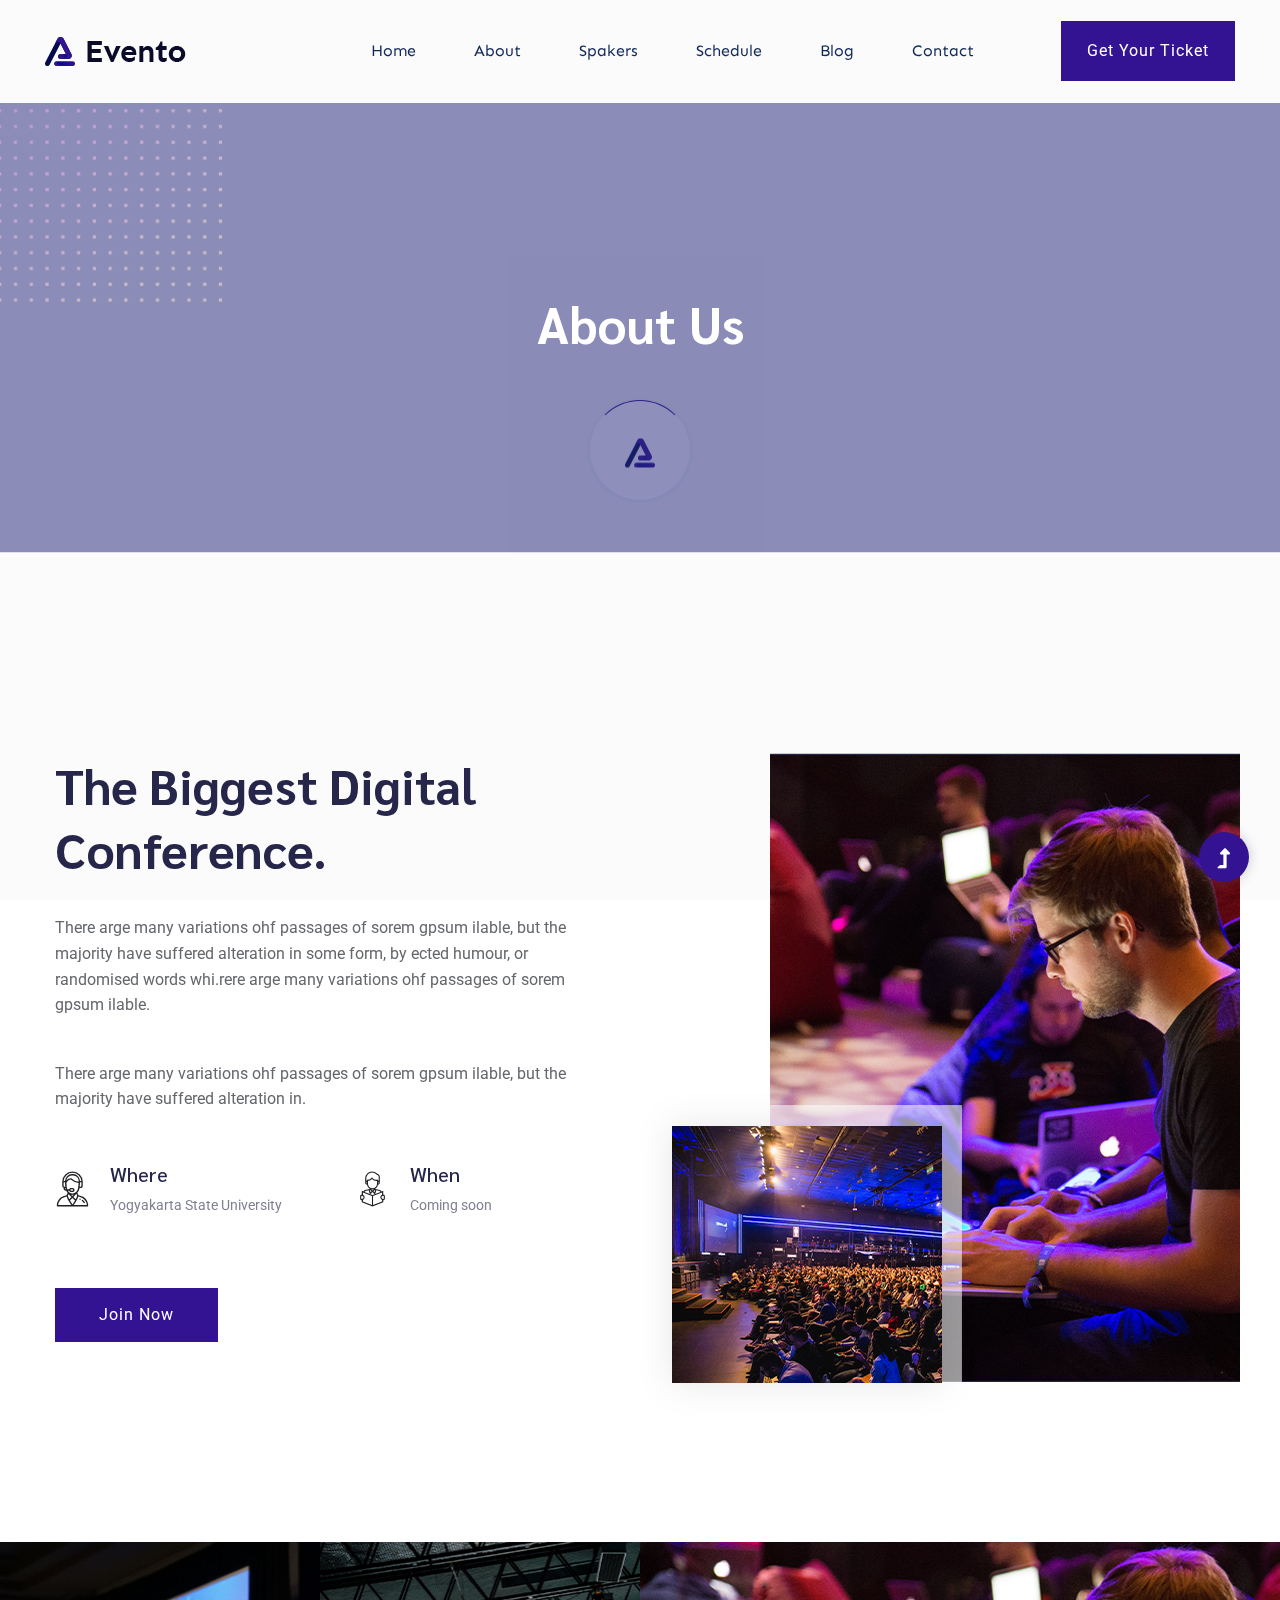
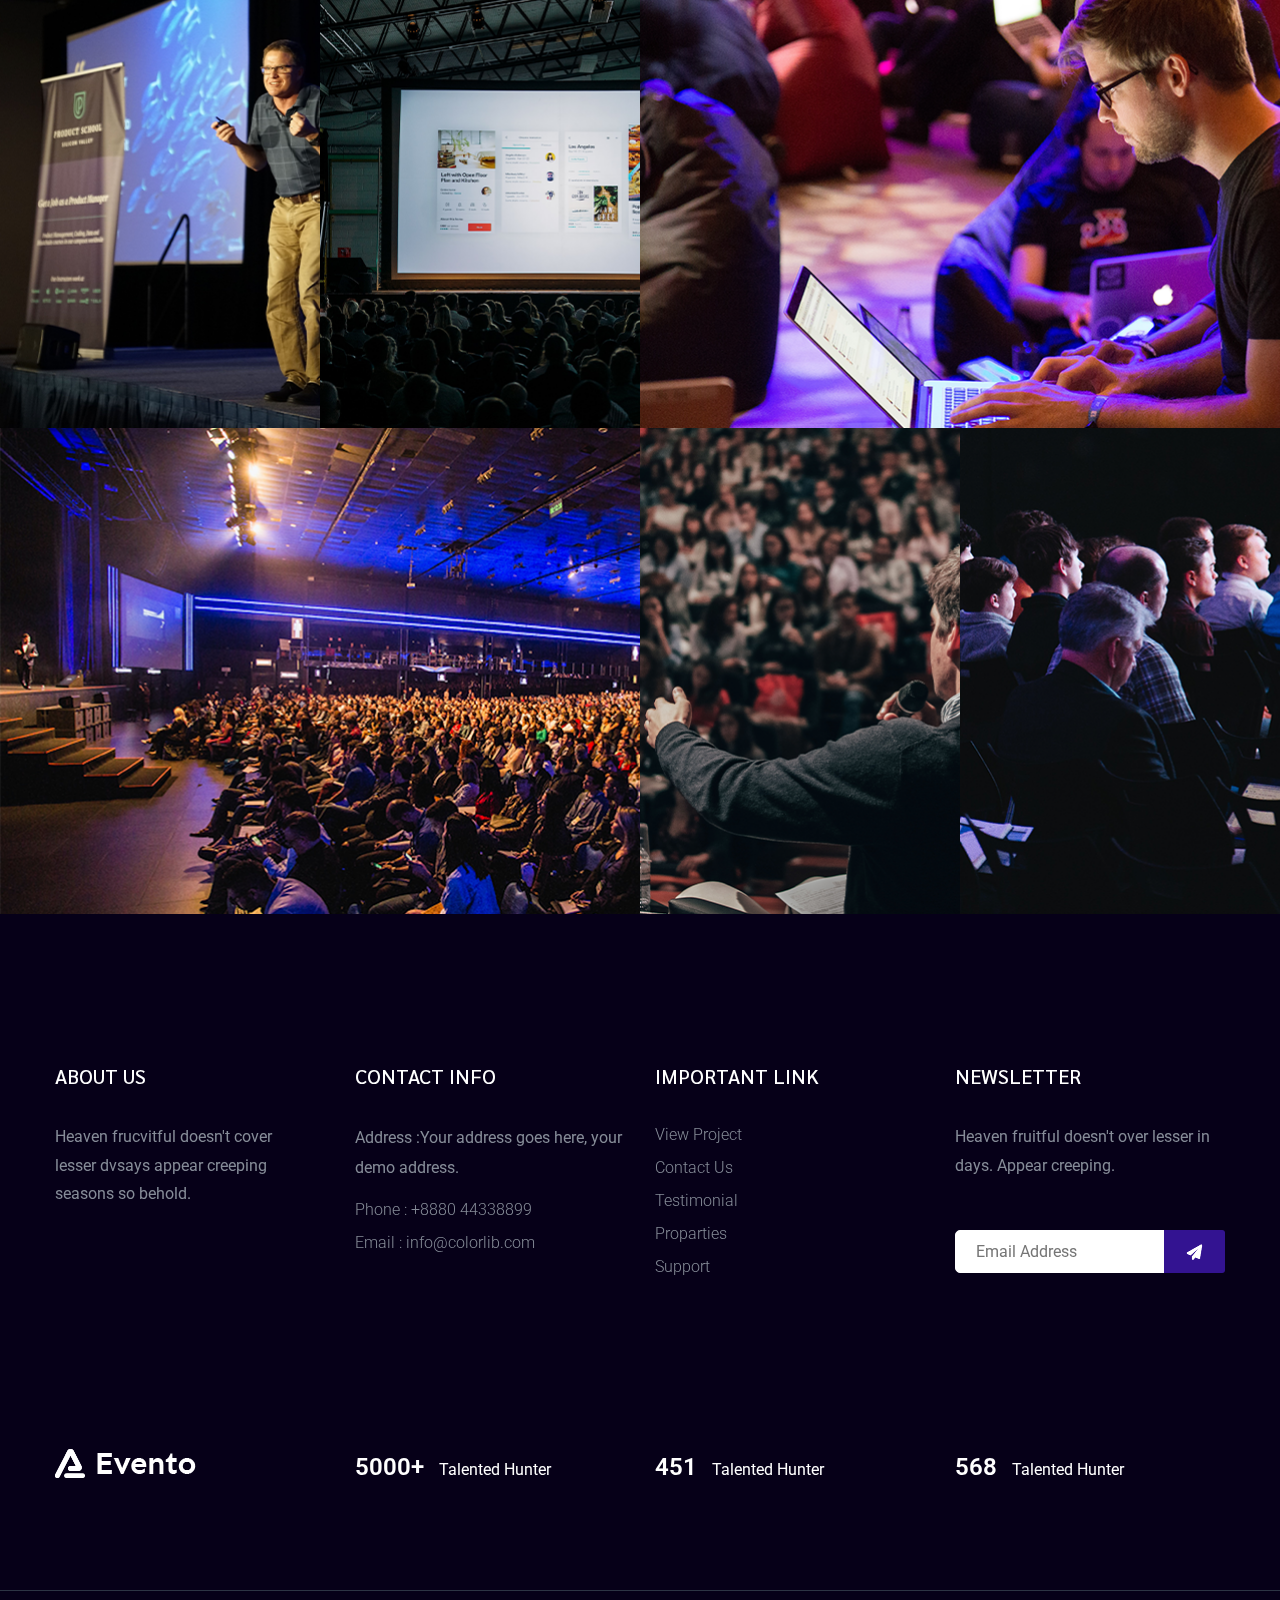
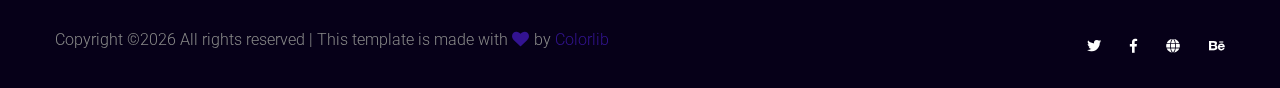
==== about.html @ bc36e101 "Ready to live" ====
<!doctype html>
<html class="no-js" lang="zxx">
<head>
    <meta charset="utf-8">
    <meta http-equiv="x-ua-compatible" content="ie=edge">
    <title> Event HTML-5 Template </title>
    <meta name="description" content="">
    <meta name="viewport" content="width=device-width, initial-scale=1">
    <link rel="manifest" href="site.webmanifest">
    <link rel="shortcut icon" type="image/x-icon" href="assets/img/favicon.ico">

	<!-- CSS here -->
	<link rel="stylesheet" href="assets/css/bootstrap.min.css">
	<link rel="stylesheet" href="assets/css/owl.carousel.min.css">
	<link rel="stylesheet" href="assets/css/slicknav.css">
    <link rel="stylesheet" href="assets/css/flaticon.css">
    <link rel="stylesheet" href="assets/css/gijgo.css">
	<link rel="stylesheet" href="assets/css/animate.min.css">
	<link rel="stylesheet" href="assets/css/magnific-popup.css">
	<link rel="stylesheet" href="assets/css/fontawesome-all.min.css">
	<link rel="stylesheet" href="assets/css/themify-icons.css">
	<link rel="stylesheet" href="assets/css/slick.css">
	<link rel="stylesheet" href="assets/css/nice-select.css">
	<link rel="stylesheet" href="assets/css/style.css">
</head>
<body>
    <!-- ? Preloader Start -->
    <div id="preloader-active">
        <div class="preloader d-flex align-items-center justify-content-center">
            <div class="preloader-inner position-relative">
                <div class="preloader-circle"></div>
                <div class="preloader-img pere-text">
                    <img src="assets/img/logo/loder.png" alt="">
                </div>
            </div>
        </div>
    </div>
    <!-- Preloader Start -->
<header>
    <!--? Header Start -->
    <div class="header-area">
        <div class="main-header header-sticky">
            <div class="container-fluid">
                <div class="row align-items-center">
                    <!-- Logo -->
                    <div class="col-xl-2 col-lg-2 col-md-1">
                        <div class="logo">
                            <a href="index.html"><img src="assets/img/logo/logo.png" alt=""></a>
                        </div>
                    </div>
                    <div class="col-xl-10 col-lg-10 col-md-10">
                        <div class="menu-main d-flex align-items-center justify-content-end">
                            <!-- Main-menu -->
                            <div class="main-menu f-right d-none d-lg-block">
                                <nav>
                                    <ul id="navigation">
                                        <li><a href="index.html">Home</a></li>
                                        <li><a href="about.html">About</a></li>
                                        <li><a href="spakers.html">Spakers</a></li>
                                        <li><a href="schedule.html">Schedule</a></li>
                                        <li><a href="blog.html">Blog</a>
                                            <ul class="submenu">
                                                <li><a href="blog.html">Blog</a></li>
                                                <li><a href="blog_details.html">Blog Details</a></li>
                                                <li><a href="elements.html">Element</a></li>
                                            </ul>
                                        </li>
                                        <li><a href="contact.html">Contact</a></li>
                                    </ul>
                                </nav>
                            </div>
                            <div class="header-right-btn f-right d-none d-lg-block ml-30">
                                <a href="#" class="btn header-btn">Get Your Ticket</a>
                            </div>
                        </div>
                    </div>   
                    <!-- Mobile Menu -->
                    <div class="col-12">
                        <div class="mobile_menu d-block d-lg-none"></div>
                    </div>
                </div>
            </div>
        </div>
    </div>
    <!-- Header End -->
</header>
<main>
    <!--? Hero Start -->
    <div class="slider-area2">
        <div class="slider-height2 d-flex align-items-center">
            <div class="container">
                <div class="row">
                    <div class="col-xl-12">
                        <div class="hero-cap text-center">
                            <h2>About Us</h2>
                        </div>
                    </div>
                </div>
            </div>
        </div>
    </div>
    <!-- Hero End -->
    <!--? About Law Start-->
    <section class="about-low-area section-padding2">
        <div class="container">
            <div class="row">
                <div class="col-lg-6 col-md-12">
                    <div class="about-caption mb-50">
                        <!-- Section Tittle -->
                        <div class="section-tittle mb-35">
                            <h2>The Biggest Digital Conference.</h2>
                        </div>
                        <p>There arge many variations ohf passages of sorem gpsum ilable, but the majority have suffered alteration in some form, by ected humour, or randomised words whi.rere arge many variations ohf passages of sorem gpsum ilable.</p>
                        <p>There arge many variations ohf passages of sorem gpsum ilable, but the majority have suffered alteration in.</p>
                    </div>
                    <div class="row">
                        <div class="col-lg-6 col-md-6 col-sm-6 col-xs-10">
                            <div class="single-caption mb-20">
                                <div class="caption-icon">
                                    <span class="flaticon-communications-1"></span>
                                </div>
                                <div class="caption">
                                    <h5>Where</h5>
                                    <p>Yogyakarta State University</p>
                                </div>
                            </div>
                        </div>
                        <div class="col-lg-6 col-md-6 col-sm-6 col-xs-10">
                            <div class="single-caption mb-20">
                                <div class="caption-icon">
                                    <span class="flaticon-education"></span>
                                </div>
                                <div class="caption">
                                    <h5>When</h5>
                                    <p>Coming soon</p>
                                </div>
                            </div>
                        </div>
                    </div>
                    <a href="#" class="btn mt-50">Join Now</a>
                </div>
                <div class="col-lg-6 col-md-12">
                    <!-- about-img -->
                    <div class="about-img ">
                        <div class="about-font-img d-none d-lg-block">
                            <img src="assets/img/gallery/about2.png" alt="">
                        </div>
                        <div class="about-back-img ">
                            <img src="assets/img/gallery/about1.png" alt="">
                        </div>
                    </div>
                </div>
            </div>
        </div>
    </section>
    <!-- About Law End-->
    <!-- accordion End -->
    <!--? gallery Products Start -->
    <div class="gallery-area fix">
        <div class="container-fluid p-0">
            <div class="row no-gutters">
                <div class="col-lg-3 col-md-3 col-sm-6">
                    <div class="gallery-box">
                        <div class="single-gallery">
                            <div class="gallery-img " style="background-image: url(assets/img/gallery/gallery1.png);"></div>
                        </div>
                    </div>
                </div>
                <div class="col-lg-3 col-md-3 col-sm-6">
                    <div class="gallery-box">
                        <div class="single-gallery">
                            <div class="gallery-img " style="background-image: url(assets/img/gallery/gallery2.png);"></div>
                        </div>
                    </div>
                </div>
                <div class="col-lg-6 col-md-6 col-sm-6">
                    <div class="gallery-box">
                        <div class="single-gallery">
                            <div class="gallery-img " style="background-image: url(assets/img/gallery/gallery3.png);"></div>
                        </div>
                    </div>
                </div>
                <div class="col-lg-6 col-md-6 col-sm-6">
                    <div class="gallery-box">
                        <div class="single-gallery">
                            <div class="gallery-img " style="background-image: url(assets/img/gallery/gallery4.png);"></div>
                        </div>
                    </div>
                </div>
                <div class="col-lg-3 col-md-3 col-sm-6">
                    <div class="gallery-box">
                        <div class="single-gallery">
                             <div class="gallery-img " style="background-image: url(assets/img/gallery/gallery5.png);"></div>
                        </div>
                    </div>
                </div>
                <div class="col-lg-3 col-md-3 col-sm-6">
                    <div class="gallery-box">
                        <div class="single-gallery">
                            <div class="gallery-img " style="background-image: url(assets/img/gallery/gallery6.png);"></div>
                        </div>
                    </div>
                </div>
            </div>
        </div>
    </div>
    <!-- gallery Products End -->
    
    </main>
    <footer>
        <!-- Footer Start-->
        <div class="footer-area footer-padding">
            <div class="container">
                <div class="row d-flex justify-content-between">
                    <div class="col-xl-3 col-lg-3 col-md-4 col-sm-6">
                       <div class="single-footer-caption mb-50">
                         <div class="single-footer-caption mb-30">
                             <div class="footer-tittle">
                                 <h4>About Us</h4>
                                 <div class="footer-pera">
                                     <p>Heaven frucvitful doesn't cover lesser dvsays appear creeping seasons so behold.</p>
                                </div>
                             </div>
                         </div>
                       </div>
                    </div>
                    <div class="col-xl-3 col-lg-3 col-md-4 col-sm-5">
                        <div class="single-footer-caption mb-50">
                            <div class="footer-tittle">
                                <h4>Contact Info</h4>
                                <ul>
                                    <li>
                                        <p>Address :Your address goes here, your demo address.</p>
                                    </li>
                                    <li><a href="#">Phone : +8880 44338899</a></li>
                                    <li><a href="#">Email : info@colorlib.com</a></li>
                                </ul>
                            </div>
                        </div>
                    </div>
                    <div class="col-xl-3 col-lg-3 col-md-4 col-sm-5">
                        <div class="single-footer-caption mb-50">
                            <div class="footer-tittle">
                                <h4>Important Link</h4>
                                <ul>
                                    <li><a href="#"> View Project</a></li>
                                    <li><a href="#">Contact Us</a></li>
                                    <li><a href="#">Testimonial</a></li>
                                    <li><a href="#">Proparties</a></li>
                                    <li><a href="#">Support</a></li>
                                </ul>
                            </div>
                        </div>
                    </div>
                    <div class="col-xl-3 col-lg-3 col-md-6 col-sm-5">
                        <div class="single-footer-caption mb-50">
                            <div class="footer-tittle">
                                <h4>Newsletter</h4>
                                <div class="footer-pera footer-pera2">
                                 <p>Heaven fruitful doesn't over lesser in days. Appear creeping.</p>
                             </div>
                             <!-- Form -->
                             <div class="footer-form" >
                                 <div id="mc_embed_signup">
                                     <form target="_blank" action="https://spondonit.us12.list-manage.com/subscribe/post?u=1462626880ade1ac87bd9c93a&amp;id=92a4423d01"
                                     method="get" class="subscribe_form relative mail_part">
                                         <input type="email" name="email" id="newsletter-form-email" placeholder="Email Address"
                                         class="placeholder hide-on-focus" onfocus="this.placeholder = ''"
                                         onblur="this.placeholder = ' Email Address '">
                                         <div class="form-icon">
                                             <button type="submit" name="submit" id="newsletter-submit"
                                             class="email_icon newsletter-submit button-contactForm"><img src="assets/img/gallery/form.png" alt=""></button>
                                         </div>
                                         <div class="mt-10 info"></div>
                                     </form>
                                 </div>
                             </div>
                            </div>
                        </div>
                    </div>
                </div>
               <!--  -->
               <div class="row footer-wejed justify-content-between">
                    <div class="col-xl-3 col-lg-3 col-md-4 col-sm-6">
                        <!-- logo -->
                        <div class="footer-logo mb-20">
                        <a href="index.html"><img src="assets/img/logo/logo2_footer.png" alt=""></a>
                        </div>
                    </div>
                    <div class="col-xl-3 col-lg-3 col-md-4 col-sm-5">
                    <div class="footer-tittle-bottom">
                        <span>5000+</span>
                        <p>Talented Hunter</p>
                    </div>
                    </div>
                    <div class="col-xl-3 col-lg-3 col-md-4 col-sm-5">
                        <div class="footer-tittle-bottom">
                            <span>451</span>
                            <p>Talented Hunter</p>
                        </div>
                    </div>
                    <div class="col-xl-3 col-lg-3 col-md-4 col-sm-5">
                        <!-- Footer Bottom Tittle -->
                        <div class="footer-tittle-bottom">
                            <span>568</span>
                            <p>Talented Hunter</p>
                        </div>
                    </div>
               </div>
            </div>
        </div>
        <!-- footer-bottom area -->
        <div class="footer-bottom-area footer-bg">
            <div class="container">
                <div class="footer-border">
                     <div class="row d-flex justify-content-between align-items-center">
                         <div class="col-xl-10 col-lg-8 ">
                             <div class="footer-copy-right">
                                 <p><!-- Link back to Colorlib can't be removed. Template is licensed under CC BY 3.0. -->
  Copyright &copy;<script>document.write(new Date().getFullYear());</script> All rights reserved | This template is made with <i class="fa fa-heart" aria-hidden="true"></i> by <a href="https://colorlib.com" target="_blank">Colorlib</a>
  <!-- Link back to Colorlib can't be removed. Template is licensed under CC BY 3.0. --></p>
                             </div>
                         </div>
                         <div class="col-xl-2 col-lg-4">
                             <div class="footer-social f-right">
                                <a href="#"><i class="fab fa-twitter"></i></a>
                                <a href="https://www.facebook.com/sai4ull"><i class="fab fa-facebook-f"></i></a>
                                <a href="#"><i class="fas fa-globe"></i></a>
                                <a href="#"><i class="fab fa-behance"></i></a>
                             </div>
                         </div>
                     </div>
                </div>
            </div>
        </div>
        <!-- Footer End-->
    </footer>
    <!-- Scroll Up -->
    <div id="back-top" >
        <a title="Go to Top" href="#"> <i class="fas fa-level-up-alt"></i></a>
    </div>

    <!-- JS here -->

    <script src="./assets/js/vendor/modernizr-3.5.0.min.js"></script>
    <!-- Jquery, Popper, Bootstrap -->
    <script src="./assets/js/vendor/jquery-1.12.4.min.js"></script>
    <script src="./assets/js/popper.min.js"></script>
    <script src="./assets/js/bootstrap.min.js"></script>
    <!-- Jquery Mobile Menu -->
    <script src="./assets/js/jquery.slicknav.min.js"></script>

    <!-- Jquery Slick , Owl-Carousel Plugins -->
    <script src="./assets/js/owl.carousel.min.js"></script>
    <script src="./assets/js/slick.min.js"></script>
    <!-- One Page, Animated-HeadLin -->
    <script src="./assets/js/wow.min.js"></script>
    <script src="./assets/js/animated.headline.js"></script>
    <script src="./assets/js/jquery.magnific-popup.js"></script>

    <!-- Date Picker -->
    <script src="./assets/js/gijgo.min.js"></script>
    <!-- Nice-select, sticky -->
    <script src="./assets/js/jquery.nice-select.min.js"></script>
    <script src="./assets/js/jquery.sticky.js"></script>
    
    <!-- counter , waypoint -->
    <script src="./assets/js/jquery.counterup.min.js"></script>
    <script src="./assets/js/waypoints.min.js"></script>
    <script src="./assets/js/jquery.countdown.min.js"></script>
    <!-- contact js -->
    <script src="./assets/js/contact.js"></script>
    <script src="./assets/js/jquery.form.js"></script>
    <script src="./assets/js/jquery.validate.min.js"></script>
    <script src="./assets/js/mail-script.js"></script>
    <script src="./assets/js/jquery.ajaxchimp.min.js"></script>
    
    <!-- Jquery Plugins, main Jquery -->	
    <script src="./assets/js/plugins.js"></script>
    <script src="./assets/js/main.js"></script>
    
    </body>
</html>
---- assets/css/flaticon.css ----
/*
  	Flaticon icon font: Flaticon
  	Creation date: 05/05/2020 06:05
  	*/

@font-face {
  font-family: "Flaticon";
  src: url("../fonts/Flaticon.eot");
  src: url("../fonts/Flaticon.eot?#iefix") format("embedded-opentype"),
       url("../fonts/Flaticon.woff2") format("woff2"),
       url("../fonts/Flaticon.woff") format("woff"),
       url("../fonts/Flaticon.ttf") format("truetype"),
       url("../fonts/Flaticon.svg#Flaticon") format("svg");
  font-weight: normal;
  font-style: normal;
}

@media screen and (-webkit-min-device-pixel-ratio:0) {
  @font-face {
    font-family: "Flaticon";
    src: url("../fonts/Flaticon.svg#Flaticon") format("svg");
  }
}

[class^="flaticon-"]:before, [class*=" flaticon-"]:before,
[class^="flaticon-"]:after, [class*=" flaticon-"]:after {   
  font-family: Flaticon;
font-style: normal;
}

.flaticon-computing:before { content: "\f100"; }
.flaticon-education:before { content: "\f101"; }
.flaticon-business:before { content: "\f102"; }
.flaticon-communications-1:before { content: "\f103"; }
.flaticon-graduated:before { content: "\f104"; }
.flaticon-tools-and-utensils:before { content: "\f105"; }
.flaticon-communications:before { content: "\f106"; }
.flaticon-web-design:before { content: "\f107"; }
---- assets/css/gijgo.css ----
.gj-button {
    background-color: #f5f5f5;
    border: 1px solid #ddd;
    color: #000;
    border-radius: 3px;
    padding: 6px 10px;
    cursor: pointer;
}

.gj-unselectable {
    -webkit-touch-callout: none;
    -webkit-user-select: none;
    -khtml-user-select: none;
    -moz-user-select: none;
    -ms-user-select: none;
    user-select: none;
}

.gj-row {
    display: -webkit-box;
    display: -ms-flexbox;
    display: flex;
    -ms-flex-wrap: wrap;
    flex-wrap: wrap;
}

.gj-margin-left-5 {
    margin-left: 5px;
}

.gj-margin-left-10 {
    margin-left: 10px;
}

.gj-width-full {
    width: 100%;
}

.gj-cursor-pointer {
    cursor: pointer;
}

.gj-text-align-center {
    text-align: center;
}

.gj-font-size-16 {
    font-size: 16px;
}

.gj-hidden {
    display: none;
}

/** Material Design */
.gj-button-md {
    background: 0 0;
    border: none;
    border-radius: 2px;
    color: rgba(0, 0, 0, 0.87);
    position: relative;
    height: 36px;
    margin: 0;
    min-width: 64px;
    padding: 0 16px;
    display: inline-block;
    font-family: "Roboto","Helvetica","Arial",sans-serif;
    font-size: 1rem;
    font-weight: 500;
    text-transform: uppercase;
    letter-spacing: 0;
    overflow: hidden;
    will-change: box-shadow;
    transition: box-shadow .2s cubic-bezier(.4,0,1,1),background-color .2s cubic-bezier(.4,0,.2,1),color .2s cubic-bezier(.4,0,.2,1);
    outline: none;
    cursor: pointer;
    text-decoration: none;
    text-align: center;
    line-height: 36px;
    vertical-align: middle;
    overflow: hidden;
    -webkit-user-select: none;
    -moz-user-select: none;
    -ms-user-select: none;
    user-select: none;
}

.gj-button-md:hover {
    background-color: rgba(158,158,158,.2);
}

.gj-button-md:disabled {
    color: rgba(0,0,0,.26);
    background: 0 0;
}

.gj-button-md .material-icons,
.gj-button-md .gj-icon {
    vertical-align: middle;
    /*font-size: 1.3rem;
    margin-right: 4px;*/
}

.gj-button-md.gj-button-md-icon {
    width: 24px;
    height: 31px;
    min-width: 24px;
    padding: 0px;
    display: table;
}

.gj-button-md.gj-button-md-icon .material-icons,
.gj-button-md.gj-button-md-icon .gj-icon {
    display: table-cell;
    margin-right: 0px;
    width: 24px;
    height: 24px;
}

.gj-button-md.active {
    background-color: rgba(158,158,158,.4);
}

.gj-button-md-group {
    position: relative;
    display: inline-block;
    vertical-align: middle;
}
.gj-textbox-md {
	/* border: none; */
	/* border-bottom: 1px solid rgba(0,0,0,.42); */
	display: block;
	font-family: "Helvetica","Arial",sans-serif;
	font-size: 16px;
	line-height: 16px;
	/* padding: 4px 0px; */
	margin: 0;
	/* width: 100%; */
	background: 0 0;
	/* text-align: ; */
	color: rgba(0,0,0,.87);
	padding-left: 44px;
	border: 1px solid #dca73a;
	/* padding: 15px 15px; */
	/* text-align: center; */
	width: 177px;
	height: 55px;
	border-radius: 5px;
}
.gj-textbox-md:focus,
.gj-textbox-md:active {
    /* border-bottom: 2px solid rgba(0,0,0,.42); */
    outline: none;
}

.gj-textbox-md::placeholder {
    color: #8e8e8e;
}

.gj-textbox-md:-ms-input-placeholder {
    color: #8e8e8e;
}

.gj-textbox-md::-ms-input-placeholder {
    color: #8e8e8e;
}

.gj-md-spacer-24 {
    min-width: 24px;
    width: 24px;
    display: inline-block;
}

.gj-md-spacer-32 {
    min-width: 32px;
    width: 32px;
    display: inline-block;
}

.gj-modal {
    position: fixed;
    top: 0;
    right: 0;
    bottom: 0;
    left: 0;
    z-index: 1203;
    display: none;
    overflow: hidden;
    -webkit-overflow-scrolling: touch;
    outline: 0;
    background-color: rgba(0, 0, 0, 0.54118);
    transition: 200ms ease opacity;
    will-change: opacity;
}

/* List */
ul.gj-list li [data-role="wrapper"] {
    display: table;
    width: 100%;
}

ul.gj-list li [data-role="checkbox"] {
    display: table-cell;
    vertical-align:middle;
    text-align:center;
}

ul.gj-list li [data-role="image"] {
    display: table-cell;
    vertical-align:middle;
    text-align:center;
}

ul.gj-list li [data-role="display"] {
    display: table-cell;
    vertical-align:middle;
    cursor: pointer;
}

ul.gj-list li [data-role="display"]:empty:before {
  content: "\200b"; /* unicode zero width space character */
}

/* List - Bootstrap */
ul.gj-list-bootstrap {
    padding-left: 0px;
    margin-bottom: 0px;
}

ul.gj-list-bootstrap li {
    padding: 0px;
}

ul.gj-list-bootstrap li [data-role="wrapper"] {
    padding: 0px 10px;
}

ul.gj-list-bootstrap li [data-role="checkbox"] {
    width: 24px;
    padding: 3px;
}

ul.gj-list-bootstrap li [data-role="image"] {
    width: 24px;
    height: 24px;
}

ul.gj-list-bootstrap li [data-role="display"] {
    padding: 8px 0px 8px 4px;
}

.list-group-item.active ul li, .list-group-item.active:focus ul li, .list-group-item.active:hover ul li {
    text-shadow: none;
    color:initial;
}

/* List - Material Design */
ul.gj-list-md {
    padding: 0px;
    list-style: none;
    list-style-type: none;
    line-height: 24px;
    letter-spacing: 0;
    color: #616161; /* Gray 700 */
}

ul.gj-list-md li {
    display: list-item;
    list-style-type: none;
    padding: 0px;
    min-height: unset;
    box-sizing: border-box;
    align-items: center;
    cursor: default;
    overflow: hidden;

    font-family: "Roboto","Helvetica","Arial",sans-serif;
    font-size: 16px;
    font-weight: 400;
    letter-spacing: .04em;
    line-height: 1;
    
    -webkit-flex-direction: row;
    -ms-flex-direction: row;
    flex-direction: row;
    -webkit-flex-wrap: nowrap;
    -ms-flex-wrap: nowrap;
    flex-wrap: nowrap;
}

ul.gj-list-md li [data-role="checkbox"] {
    height: 24px;
    width: 24px;
}

ul.gj-list-md li [data-role="image"] {
    height: 24px;
    width: 24px;
}

ul.gj-list-md li [data-role="display"] {
    padding: 8px 0px 8px 5px;
    order: 0;
    flex-grow: 2;
    text-decoration: none;
    box-sizing: border-box;
    align-items: center;
    text-align: left;
    color: rgba(0,0,0,.87);
}

ul.gj-list-md li.disabled>[data-role="wrapper"]>[data-role="display"] {
    color: #9E9E9E; /* Gray 500 */
}

.gj-list-md-active {
    background: #e0e0e0;
    color: #3f51b5;
}


/* Picker */
.gj-picker {
    position: absolute;
    z-index: 1203;
    background-color: #fff;
}

.gj-picker .selected {
    color: #fff;
}

/* Material Design */
.gj-picker-md {
    font-family: "Roboto","Helvetica","Arial",sans-serif;
    font-size: 16px;
    font-weight: 400;
    letter-spacing: .04em;
    line-height: 1;
    color: rgba(0,0,0,.87);
    border: 1px solid #E0E0E0;
}

.gj-modal .gj-picker-md {
    border: 0px;
}

.gj-picker-md [role="header"] {
    color: rgba(255, 255, 255, 0.54);
    display: flex;
    background: #2196f3;
    align-items: baseline;
    user-select: none;
    justify-content: center;
}

.gj-picker-md [role="footer"] {
    float: right;
    padding: 10px;
}

.gj-picker-md [role="footer"] button.gj-button-md {
    color: #2196f3;
    font-weight: bold;
    font-size: 13px;
}

/* Bootstrap */
.gj-picker-bootstrap {
    border-radius: 4px;
    border: 1px solid #E0E0E0;
}

.gj-picker-bootstrap .selected {
    color: #888;
}

.gj-picker-bootstrap [role="header"] {
    background: #eee;
    color: #AAA;
}
@font-face {
    font-family: 'gijgo-material';
    src: url('../fonts/gijgo-material.eot?235541');
    src: url('../fonts/gijgo-material.eot?235541#iefix') format('embedded-opentype'), url('../fonts/gijgo-material.ttf?235541') format('truetype'), url('../fonts/gijgo-material.woff?235541') format('woff'), url('../fonts/gijgo-material.svg?235541#gijgo-material') format('svg');
    font-weight: normal;
    font-style: normal;
}

.gj-icon {
    /* use !important to prevent issues with browser extensions that change fonts */
    font-family: 'gijgo-material' !important;
    font-size: 24px;
    speak: none;
    font-style: normal;
    font-weight: normal;
    font-variant: normal;
    text-transform: none;
    line-height: 1;
    /* Enable Ligatures ================ */
    letter-spacing: 0;
    -webkit-font-feature-settings: "liga";
    -moz-font-feature-settings: "liga=1";
    -moz-font-feature-settings: "liga";
    -ms-font-feature-settings: "liga" 1;
    font-feature-settings: "liga";
    -webkit-font-variant-ligatures: discretionary-ligatures;
    font-variant-ligatures: discretionary-ligatures;
    /* Better Font Rendering =========== */
    -webkit-font-smoothing: antialiased;
    -moz-osx-font-smoothing: grayscale;
}

.gj-icon.undo:before {
    content: "\e900";
}

.gj-icon.vertical-align-top:before {
    content: "\e901";
}

.gj-icon.vertical-align-center:before {
    content: "\e902";
}

.gj-icon.vertical-align-bottom:before {
    content: "\e903";
}

.gj-icon.arrow-dropup:before {
    content: "\e904";
}

.gj-icon.clock:before {
    content: "\e905";
}

.gj-icon.refresh:before {
    content: "\e906";
}

.gj-icon.last-page:before {
    content: "\e907";
}

.gj-icon.first-page:before {
    content: "\e908";
}

.gj-icon.cancel:before {
    content: "\e909";
}

.gj-icon.clear:before {
    content: "\e90a";
}

.gj-icon.check-circle:before {
    content: "\e90b";
}

.gj-icon.delete:before {
    content: "\e90c";
}

.gj-icon.arrow-upward:before {
    content: "\e90d";
}

.gj-icon.arrow-forward:before {
    content: "\e90e";
}

.gj-icon.arrow-downward:before {
    content: "\e90f";
}

.gj-icon.arrow-back:before {
    content: "\e910";
}

.gj-icon.list-numbered:before {
    content: "\e911";
}

.gj-icon.list-bulleted:before {
    content: "\e912";
}

.gj-icon.indent-increase:before {
    content: "\e913";
}

.gj-icon.indent-decrease:before {
    content: "\e914";
}

.gj-icon.redo:before {
    content: "\e915";
}

.gj-icon.align-right:before {
    content: "\e916";
}

.gj-icon.align-left:before {
    content: "\e917";
}

.gj-icon.align-justify:before {
    content: "\e918";
}

.gj-icon.align-center:before {
    content: "\e919";
}

.gj-icon.strikethrough:before {
    content: "\e91a";
}

.gj-icon.italic:before {
    content: "\e91b";
}

.gj-icon.underlined:before {
    content: "\e91c";
}

.gj-icon.bold:before {
    content: "\e91d";
}

.gj-icon.arrow-dropdown:before {
    content: "\e91e";
}

.gj-icon.done:before {
    content: "\e91f";
}

.gj-icon.pencil:before {
    content: "\e920";
}

.gj-icon.minus:before {
    content: "\e921";
}

.gj-icon.plus:before {
    content: "\e922";
}

.gj-icon.chevron-up:before {
    content: "\e923";
}

.gj-icon.chevron-right:before {
    content: "\e924";
}

.gj-icon.chevron-down:before {
    content: "\e925";
}

.gj-icon.chevron-left:before {
    content: "\e926";
}

.gj-icon.event:before {
    content: "\e927";
}
.gj-draggable {
    cursor: move;
}
.gj-resizable-handle {
    position: absolute;
    font-size: 0.1px;
    display: block;
    -ms-touch-action: none;
    touch-action: none;
    z-index: 1203;
}

.gj-resizable-n {
    cursor: n-resize;
    height: 7px;
    width: 100%;
    top: -5px;
    left: 0;
}
.gj-resizable-e {
    cursor: e-resize;
    width: 7px;
    right: -5px;
    top: 0;
    height: 100%;
}
.gj-resizable-s {
    cursor: s-resize;
    height: 7px;
    width: 100%;
    bottom: -5px;
    left: 0;
}
.gj-resizable-w {
	cursor: w-resize;
	width: 7px;
	left: -5px;
	top: 0;
	height: 100%;
}
.gj-resizable-se {
	cursor: se-resize;
	width: 12px;
	height: 12px;
	right: 1px;
	bottom: 1px;
}
.gj-resizable-sw {
	cursor: sw-resize;
	width: 9px;
	height: 9px;
	left: -5px;
	bottom: -5px;
}
.gj-resizable-nw {
	cursor: nw-resize;
	width: 9px;
	height: 9px;
	left: -5px;
	top: -5px;
}
.gj-resizable-ne {
	cursor: ne-resize;
	width: 9px;
	height: 9px;
	right: -5px;
	top: -5px;
}

.gj-dialog-footer {
    position: absolute;
    bottom: 0px;
    width: 100%;
    margin-top: 0px;
}

.gj-dialog-scrollable [data-role="body"] {
    overflow-x: hidden;
    overflow-y: scroll;
}

/** Bootstrap 3 **/
.gj-dialog-bootstrap {
    overflow: hidden;
    z-index: 1202;
}

.gj-dialog-bootstrap [data-role="title"] {
    display: inline;
}
.gj-dialog-bootstrap [data-role="close"] {
    line-height: 1.42857143;
}

/** Bootstrap 4 **/
.gj-dialog-bootstrap4 {
    overflow: hidden;
    z-index: 1202;
}

.gj-dialog-bootstrap4 [data-role="title"] {
    display: inline;
}
.gj-dialog-bootstrap4 [data-role="close"] {
    line-height: 1.5;
}

/** Material Design **/
.gj-dialog-md {
    background-color: #FFF;
    overflow: hidden;
    border: none;
    box-shadow: 0 11px 15px -7px rgba(0,0,0,.2), 0 24px 38px 3px rgba(0,0,0,.14), 0 9px 46px 8px rgba(0,0,0,.12);
    box-sizing: border-box;
    position: relative;
    display: -webkit-box;
    display: -webkit-flex;
    display: -ms-flexbox;
    display: flex;
    -webkit-box-orient: vertical;
    -webkit-box-direction: normal;
    -webkit-flex-direction: column;
    -ms-flex-direction: column;
    flex-direction: column;
    -webkit-background-clip: padding-box;
    background-clip: padding-box;
    outline: 0;
    z-index: 1202;
}

.gj-dialog-md-header {
    padding: 24px 24px 0px 24px;
    font-family: "Roboto","Helvetica","Arial",sans-serif;
}

.gj-dialog-md-title {
    margin: 0;
    font-weight: 400;
    display: inline;
    line-height: 28px;
    font-size: 20px;
}

.gj-dialog-md-close {
    -webkit-appearance: none;
    padding: 0;
    cursor: pointer;
    background: 0 0;
    border: 0;
    float: right;
    line-height: 28px;
    font-size: 28px;
}

.gj-dialog-md-body {
    padding: 20px 24px 24px 24px;
    color: rgba(0,0,0,.54);
    font-family: "Helvetica","Arial",sans-serif;
    font-size: 14px;
    font-weight: 400;
    line-height: 20px;
}

.gj-dialog-md-footer {
    padding: 8px 8px 8px 24px;
    display: -webkit-flex;
    display: -ms-flexbox;
    display: flex;
    -webkit-flex-direction: row-reverse;
    -ms-flex-direction: row-reverse;
    flex-direction: row-reverse;
    -webkit-flex-wrap: wrap;
    -ms-flex-wrap: wrap;
    flex-wrap: wrap;

    box-sizing: border-box;
}

.gj-dialog-md-footer>*:first-child {
    margin-right: 0;
}

.gj-dialog-md-footer>* {
    margin-right: 8px;
    height: 36px;
}
DIV.gj-grid-wrapper {
    margin: auto;
    position: relative;
    clear:both;
    z-index: 1;
}

TABLE.gj-grid {
    margin: auto;    
    border-collapse: collapse;
    width: 100%;
    table-layout: fixed;
}

TABLE.gj-grid THEAD TH [data-role="selectAll"] {
    margin: auto;
}

TABLE.gj-grid THEAD TH [data-role="title"] {
    display: inline-block;
}

TABLE.gj-grid THEAD TH [data-role="sorticon"] {
    display: inline-block;
}

TABLE.gj-grid THEAD TH {
    overflow: hidden;
    text-overflow: ellipsis;
}

TABLE.gj-grid.autogrow-header-row THEAD TH {
    overflow: auto;
    text-overflow: initial;
    white-space: pre-wrap;
    -ms-word-break: break-word;
    word-break: break-word;
}

TABLE.gj-grid > tbody > tr > td {
    overflow: hidden;
    position: relative;
}

table.gj-grid tbody div[data-role="display"] {
    vertical-align: middle;
    text-indent: 0;
    white-space: pre-wrap;
    -ms-word-break: break-word;
    word-break: break-word;
}

table.gj-grid.fixed-body-rows tbody div[data-role="display"] {
    overflow: hidden;
    text-overflow: ellipsis;
    white-space: nowrap;
    -ms-word-break: initial;
    word-break: initial;
}

table.gj-grid tfoot DIV[data-role="display"] {
    vertical-align: middle;
    text-indent: 0;
    display: flex;
}

TABLE.gj-grid .fa {
    padding: 2px;
}

TABLE.gj-grid > tbody > tr > td > div {
    padding: 2px;
    overflow: hidden;
}

DIV.gj-grid-wrapper DIV.gj-grid-loading-cover
{
    background: #BBBBBB;
    opacity: 0.5;
    position: absolute;
    vertical-align: middle;
}

DIV.gj-grid-wrapper DIV.gj-grid-loading-text
{
    position: absolute;
    font-weight: bold;
}

/* Bootstrap Theme */
table.gj-grid-bootstrap thead th {
    background-color: #f5f5f5;
    vertical-align:middle;
}

table.gj-grid-bootstrap thead th [data-role="sorticon"] {
    margin-left: 5px;
}

table.gj-grid-bootstrap thead th [data-role="sorticon"] i.gj-icon,
table.gj-grid-bootstrap thead th [data-role="sorticon"] i.material-icons {
    position: absolute;
    font-size: 20px;
    top: 15px;
}

table.gj-grid-bootstrap tbody tr td div[data-role="display"] {
    padding: 0px;
}

.gj-grid-bootstrap-4 .gj-checkbox-bootstrap {
    display: inline-block;
    padding-top: 2px;
}

.gj-grid-bootstrap-4 tbody tr.active {
    background-color: rgba(0,0,0,.075);
}

/* Material Design Theme */
.gj-grid-md {
    position: relative;
    border: 1px solid #e0e0e0;
    border-collapse: collapse;
    white-space: nowrap;
    font-size: 13px;
    font-family: "Roboto","Helvetica","Arial",sans-serif;
    background-color: #fff;
}

.gj-grid-md td:first-of-type, .gj-grid-md th:first-of-type {
    padding-left: 24px;
}

.gj-grid-md th {
    position: relative;
    vertical-align: bottom;
    font-weight: 700;
    line-height: 31px;
    letter-spacing: 0;
    height: 56px;
    font-size: 12px;
    color: rgba(0,0,0,.54);
    padding-bottom: 8px;
    box-sizing: border-box;
    padding: 12px 18px;
    text-align: right;
}

.gj-grid-md td {
    position: relative;
    height: 48px;
    border-top: 1px solid #e0e0e0;
    border-bottom: 1px solid #e0e0e0;
    padding: 12px 18px;
    box-sizing: border-box;
    text-align: left;
    color: rgba(0,0,0,.87);
}

.gj-grid-md tbody tr {
    position: relative;
    height: 48px;
    transition-duration: .28s;
    transition-timing-function: cubic-bezier(.4,0,.2,1);
    transition-property: background-color;
}

.gj-grid-md tbody tr:hover {
    background-color: #EEEEEE; /* Gray 200 */
}

.gj-grid-md tbody tr.gj-grid-md-select {
    background-color: #F5F5F5; /* Grey 100 */
}


table.gj-grid-md thead th [data-role="sorticon"] {
    margin-left: 5px;
}

table.gj-grid-md thead th [data-role="sorticon"] i.gj-icon,
table.gj-grid-md thead th [data-role="sorticon"] i.material-icons {
    position: absolute;
    font-size: 16px;
    top: 19px;
}

table.gj-grid-md thead th.gj-grid-select-all {
    padding-bottom: 3px;
}
/* Hide all prioritized columns by default */
@media only all {
	th.display-1120,
	td.display-1120,
	th.display-960,
	td.display-960,
	th.display-800,
	td.display-800,
	th.display-640,
	td.display-640,
	th.display-480,
	td.display-480,
	th.display-320,
	td.display-320 {
		display: none;
	}
}

/* Show at 320px (20em x 16px) */
@media screen and (min-width: 20em) {
	TABLE.gj-grid-bootstrap th.display-320,
	TABLE.gj-grid-bootstrap td.display-320 {
		display: table-cell;
	}
}
/* Show at 480px (30em x 16px) */
@media screen and (min-width: 30em) {
	TABLE.gj-grid-bootstrap th.display-480,
	TABLE.gj-grid-bootstrap td.display-480 {
		display: table-cell;
	}
}
/* Show at 640px (40em x 16px) */
@media screen and (min-width: 40em) {
	TABLE.gj-grid-bootstrap th.display-640,
	TABLE.gj-grid-bootstrap td.display-640 {
		display: table-cell;
	}
}
/* Show at 800px (50em x 16px) */
@media screen and (min-width: 50em) {
	TABLE.gj-grid-bootstrap th.display-800,
	TABLE.gj-grid-bootstrap td.display-800 {
		display: table-cell;
	}
}
/* Show at 960px (60em x 16px) */
@media screen and (min-width: 60em) {
	TABLE.gj-grid-bootstrap th.display-960,
	TABLE.gj-grid-bootstrap td.display-960 {
		display: table-cell;
	}
}
/* Show at 1,120px (70em x 16px) */
@media screen and (min-width: 70em) {
	TABLE.gj-grid-bootstrap th.display-1120,
	TABLE.gj-grid-bootstrap td.display-1120 {
		display: table-cell;
	}
}

/* Material Design Theme */
.gj-grid-md tfoot tr th {
    padding-right: 14px;
}

.gj-grid-md tfoot tr[data-role="pager"] .gj-grid-mdl-pager-label {
    padding-left: 5px;
    padding-right: 5px;
}

.gj-grid-md tfoot tr[data-role="pager"] .gj-dropdown-md {
    margin-left: 12px;
}

.gj-grid-md tfoot tr[data-role="pager"] .gj-dropdown-md [role="presenter"] {
    font-size: 12px;
    font-weight: bold;
    color: rgba(0,0,0,.54);
}

.gj-grid-md tfoot tr[data-role="pager"] .gj-dropdown-md [role="presenter"] [role="display"] {
    text-align: right;
}

.gj-grid-md tfoot tr[data-role="pager"] .gj-grid-md-limit-select {
    margin-left: 10px;
    font-size: 12px;
    font-weight: bold;
    color: rgba(0,0,0,.54);
}

/* Bootstrap */
.gj-grid-bootstrap tfoot tr[data-role="pager"] th {
    line-height: 30px;
    background-color: #f5f5f5;
}

.gj-grid-bootstrap tfoot tr[data-role="pager"] th > div > div {
    margin-right: 5px;
}

.gj-grid-bootstrap tfoot tr[data-role="pager"] th > div > button {
    margin-right: 5px;
}

.gj-grid-bootstrap-4 tfoot tr[data-role="pager"] th > div button {
    height: 34px;
}

.gj-grid-bootstrap-4 tfoot tr[data-role="pager"] th div .gj-dropdown-bootstrap-4 .gj-dropdown-expander-mi .gj-icon {
    top: 5px;
}

.gj-grid-bootstrap-3 tfoot tr[data-role="pager"] th > div > input {
    margin-right: 5px;
    width: 40px;
    text-align: right;
    display: inline-block;
    font-weight: bold;
}

.gj-grid-bootstrap-4 tfoot tr[data-role="pager"] th > div > div.input-group {
    width: 40px;
}

.gj-grid-bootstrap-4 tfoot tr[data-role="pager"] th > div > div.input-group input {
    text-align: right;
    font-weight: bold;
    height: 34px;
    padding-top: 2px;
    padding-bottom: 6px;
}

.gj-grid-bootstrap tfoot tr[data-role="pager"] th > div > select {
    display: inline-block;
    margin-right: 5px;
    width: 60px;
}

.gj-grid-bootstrap tfoot tr[data-role="pager"] th .gj-dropdown-bootstrap .gj-list-bootstrap [data-role="display"] {
    line-height: 14px;
}

.gj-grid-bootstrap tfoot tr[data-role="pager"] th .gj-dropdown-bootstrap [role="presenter"] [role="display"] {
    font-weight: bold;
}

.gj-grid-bootstrap tfoot tr[data-role="pager"] th .gj-dropdown-bootstrap-3 [role="presenter"] {
    padding: 2px 8px;
}

.gj-grid-bootstrap tfoot tr[data-role="pager"] th .gj-dropdown-bootstrap-4 [role="presenter"] {
    padding: 1px 8px;
}
.gj-grid thead tr th div.gj-grid-column-resizer-wrapper {
    position: relative;
    width: 100%;
    height: 0px; 
    top: 0px; 
    left: 0px; 
    padding: 0px;
}

span.gj-grid-column-resizer {
    position: absolute;
    right: 0px;
    width: 10px;
    top: -100px;
    height: 300px;
    z-index: 1203;
    cursor: e-resize;
}

.gj-grid-resize-cursor {
    cursor: e-resize;
}
.gj-grid-md tbody tr.gj-grid-top-border td {
  border-top: 2px solid #777;
}
.gj-grid-md tbody tr.gj-grid-bottom-border td {
  border-bottom: 2px solid #777;
}

.gj-grid-bootstrap tbody tr.gj-grid-top-border td {
  border-top: 2px solid #777;
}
.gj-grid-bootstrap tbody tr.gj-grid-bottom-border td {
  border-bottom: 2px solid #777;
}
.gj-grid-md thead tr th.gj-grid-left-border,
.gj-grid-md tbody tr td.gj-grid-left-border
{
    border-left: 3px solid #777;
}
.gj-grid-md thead tr th.gj-grid-right-border,
.gj-grid-md tbody tr td.gj-grid-right-border
{
    border-right: 3px solid #777;
}

.gj-grid-bootstrap thead tr th.gj-grid-left-border,
.gj-grid-bootstrap tbody tr td.gj-grid-left-border
{
    border-left: 5px solid #ddd;
}
.gj-grid-bootstrap thead tr th.gj-grid-right-border,
.gj-grid-bootstrap tbody tr td.gj-grid-right-border
{
    border-right: 5px solid #ddd;
}
.gj-dirty {
    position: absolute;
    top: 0px;
    left: 0px;
    border-style: solid;
    border-width: 3px;
    border-color: #f00 transparent transparent #f00;
    padding: 0;
    overflow: hidden;
    vertical-align: top;
}

/* Material Design */
.gj-grid-md tbody tr td.gj-grid-management-column {
    padding: 3px;
}

.gj-grid-md tbody tr td[data-mode="edit"] {
    padding: 0px 18px;
}

.gj-grid-md tbody .gj-dropdown-md [role="presenter"] [role="display"] {
    padding: 0px;
}

/* Bootstrap */
.gj-grid-bootstrap tbody tr td[data-mode="edit"] {
    padding: 0px;
}

.gj-grid-bootstrap tbody tr td[data-mode="edit"] [data-role="edit"] {
    padding: 0px;
}

/* Bootstrap 3 */
.gj-grid-bootstrap-3 tbody tr td.gj-grid-management-column {
    padding: 3px;
}

.gj-grid-bootstrap-3 tbody tr td[data-mode="edit"] {
    height: 38px;
}

.gj-grid-bootstrap-3 tbody tr td[data-mode="edit"] [data-role="edit"] input[type="text"] {
    height: 37px;
    padding: 8px;
}

.gj-grid-bootstrap-3 tbody tr td[data-mode="edit"] .gj-dropdown-bootstrap [role="presenter"] {
    border: 0px;
    border-radius: 0px;
    height: 37px;
    padding-left: 8px;
}

.gj-grid-bootstrap-3 tbody tr td[data-mode="edit"] .gj-datepicker-bootstrap {
    height: 37px;
}

.gj-grid-bootstrap-3 tbody tr td[data-mode="edit"] .gj-datepicker-bootstrap [role="input"] {
    height: 37px;
    border:0px;
    border-radius: 0px;
}

.gj-grid-bootstrap-3 tbody tr td[data-mode="edit"] .gj-datepicker-bootstrap [role="right-icon"] {
    border:0px;
    border-radius: 0px;
}

.gj-grid-bootstrap-3 tbody tr td[data-mode="edit"] .gj-checkbox-bootstrap {
    display: inline-block;
    padding-top: 10px;
    height: 32px;
}

/* Bootstrap 4 */
.gj-grid-bootstrap-4 tbody tr td.gj-grid-management-column {
    padding: 6px;
}

.gj-grid-bootstrap-4 tbody tr td[data-mode="edit"] [data-role="edit"] input[type="text"] {
    height: 48px;
    padding-left: 12px;
}

.gj-grid-bootstrap-4 tbody tr td[data-mode="edit"] .gj-dropdown-bootstrap [role="presenter"] {
    border: 0px;
    border-radius: 0px;
    height: 48px;
    padding-left: 12px;
    font-family: -apple-system,system-ui,BlinkMacSystemFont,"Segoe UI",Roboto,"Helvetica Neue",Arial,sans-serif;
}

.gj-grid-bootstrap-4 tbody tr td[data-mode="edit"] .gj-dropdown-bootstrap-4 [role="expander"].gj-dropdown-expander-mi .gj-icon,
.gj-grid-bootstrap-4 tbody tr td[data-mode="edit"] .gj-dropdown-bootstrap-4 [role="expander"].gj-dropdown-expander-mi .material-icons {
    top: 13px;
}

.gj-grid-bootstrap-4 tbody tr td[data-mode="edit"] .gj-datepicker-bootstrap {
    height: 48px;
}

.gj-grid-bootstrap-4 tbody tr td[data-mode="edit"] .gj-datepicker-bootstrap [role="input"] {
    height: 48px;
    border:0px;
    border-radius: 0px;
}

.gj-grid-bootstrap-4 tbody tr td[data-mode="edit"] .gj-datepicker-bootstrap [role="right-icon"] {
    background-color: #fff;
}

.gj-grid-bootstrap-4 tbody tr td[data-mode="edit"] .gj-datepicker-bootstrap [role="right-icon"] button {
    border: 0px;
    border-radius: 0px;
    width: 43px;
    position: relative;
}

.gj-grid-bootstrap-4 tbody tr td[data-mode="edit"] .gj-datepicker-bootstrap [role="right-icon"] .gj-icon,
.gj-grid-bootstrap-4 tbody tr td[data-mode="edit"] .gj-datepicker-bootstrap [role="right-icon"] .material-icons {
    top: 13px;
    left: 10px;
    font-size: 24px;
}

.gj-grid-bootstrap-4 tbody tr td[data-mode="edit"] .gj-checkbox-bootstrap {
    display: inline-block;
    padding-top: 15px;
    height: 42px;
}
.gj-grid-md thead tr[data-role="filter"] th {
    border-top: 1px solid #e0e0e0;
}

div.gj-grid-wrapper div.gj-grid-bootstrap-toolbar {
    background-color: #f5f5f5;
    padding: 8px;
    font-weight: bold;
    border: 1px solid #ddd;
}

div.gj-grid-wrapper div.gj-grid-bootstrap-4-toolbar {
    background-color: #f5f5f5;
    padding: 12px;
    font-weight: bold;
    border: 1px solid #ddd;
}

div.gj-grid-wrapper div.gj-grid-md-toolbar {
    font-weight: bold;
    font-size: 24px;
    font-family: "Helvetica","Arial",sans-serif;
    background-color: rgb(255, 255, 255);
    
    border-top: 1px solid #e0e0e0;
    border-left: 1px solid #e0e0e0;
    border-right: 1px solid #e0e0e0;
    border-bottom: 0px;
    border-collapse: collapse;

    padding: 0 18px 0px 18px;
    line-height: 56px;
}
table.gj-grid-scrollable tbody {
    overflow-y: auto;
    overflow-x: hidden;
    display: block;
}

/* Material Design */
table.gj-grid-md.gj-grid-scrollable {
    border-bottom: 0px;
}

table.gj-grid-md.gj-grid-scrollable tbody {
    border-right: 1px solid #e0e0e0;
    border-bottom: 1px solid #e0e0e0;
}

table.gj-grid-md.gj-grid-scrollable tfoot {
    border-bottom: 1px solid #e0e0e0;
}

/* Bootstrap 3 */
table.gj-grid-bootstrap.gj-grid-scrollable {
    border-bottom: 0px;
}

table.gj-grid-bootstrap.gj-grid-scrollable tbody {
    border-right: 1px solid #ddd;
    border-bottom: 1px solid #ddd;
}

table.gj-grid-bootstrap.gj-grid-scrollable tbody tr[data-role="row"]:first-child td {
    border-top: 0px;
}

table.gj-grid-bootstrap.gj-grid-scrollable tbody tr[data-role="row"] td:first-child {
    border-left: 0px;
}

table.gj-grid-bootstrap.gj-grid-scrollable tbody tr[data-role="row"] td:last-child {
    border-right: 0px;
}

table.gj-grid-bootstrap.gj-grid-scrollable tfoot {
    border-bottom: 1px solid #ddd;
}

ul.gj-list li [data-role="spacer"] {
    display: table-cell;
}

ul.gj-list li [data-role="expander"] {
    display: table-cell;
    vertical-align:middle;
    text-align:center;
    cursor: pointer;
}

[data-type="tree"] ul li [data-role="expander"].gj-tree-material-icons-expander {
    width: 24px;
}

[data-type="tree"] ul li [data-role="expander"].gj-tree-font-awesome-expander {
    width: 24px;
}

[data-type="tree"] ul li [data-role="expander"].gj-tree-glyphicons-expander {
    width: 24px;
}

[data-type="tree"] ul li [data-role="expander"].gj-tree-glyphicons-expander .glyphicon {
    top: 4px;
    height: 24px;
}

/* Bootstrap Theme */
.gj-tree-bootstrap-3 ul.gj-list-bootstrap li {
    border: 0px;
    border-radius: 0px;
    color: #333;
}

.gj-tree-bootstrap-3 ul.gj-list-bootstrap li.active {
    color: #fff;
}

.gj-tree-bootstrap-3 ul.gj-list-bootstrap li.disabled {
    color: #777;
    background-color: #eee;
}

.gj-tree-bootstrap-4 ul.gj-list-bootstrap li {
    border: 0px;
    border-radius: 0px;
    color: #212529;
}

.gj-tree-bootstrap-4 ul.gj-list-bootstrap li.active {
    color: #fff;
}

.gj-tree-bootstrap-4 ul.gj-list-bootstrap li.disabled {
    color: #868e96;
}

.gj-tree-bootstrap-4 ul.gj-list-bootstrap li ul.gj-list-bootstrap {
    width: 100%;
}

.gj-tree-bootstrap-border ul.gj-list-bootstrap li {
    border: 1px solid #ddd;
}

.gj-tree-bootstrap-border ul.gj-list-bootstrap li ul.gj-list-bootstrap li {
    border-left: 0px;
    border-right: 0px;
}

.gj-tree-bootstrap-border ul.gj-list-bootstrap li:first-child {
    border-top-left-radius: 4px;
    border-top-right-radius: 4px;
}

.gj-tree-bootstrap-border ul.gj-list-bootstrap li:last-child {
    border-bottom-left-radius: 4px;
    border-bottom-right-radius: 4px;
}

.gj-tree-bootstrap-border ul.gj-list-bootstrap li ul.gj-list-bootstrap li:first-child {
    border-top-left-radius: 0px;
    border-top-right-radius: 0px;
}

.gj-tree-bootstrap-border ul.gj-list-bootstrap li ul.gj-list-bootstrap li:last-child {
    border-bottom: 0px;
    border-bottom-left-radius: 0px;
    border-bottom-right-radius: 0px;
}

ul.gj-list-bootstrap li [data-role="expander"].gj-tree-material-icons-expander {
    padding-top: 8px;
    padding-bottom: 4px;
}

ul.gj-list-bootstrap li [data-role="expander"].gj-tree-material-icons-expander .gj-icon {
    width: 24px;
    height: 24px;
}

/* Material Design Theme */
ul.gj-list-md li.disabled > [data-role="wrapper"] > [data-role="expander"] {
    color: #9E9E9E; /* Gray 500 */
}

.gj-tree-md-border ul.gj-list-md li {
    border: 1px solid #616161; /* Gray 700 */
    margin-bottom: -1px;
}

.gj-tree-md-border ul.gj-list-md li ul.gj-list-md li {
    border-left: 0px;
    border-right: 0px;
}

.gj-tree-md-border ul.gj-list-md li ul.gj-list-md li:last-child {
    border-bottom: 0px;
}
.gj-tree-drop-above {    
    border-top: 1px solid #000;
}

.gj-tree-drop-below {
    border-bottom: 1px solid #000;
}

.gj-tree-bootstrap-3 ul.gj-list-bootstrap li [data-role="wrapper"].drop-above {
    border-top: 2px solid #000;
}

.gj-tree-bootstrap-3 ul.gj-list-bootstrap li [data-role="wrapper"].drop-below {
    border-bottom: 2px solid #000;
}

.gj-tree-bootstrap-4 ul.gj-list-bootstrap li [data-role="wrapper"].drop-above {
    border-top: 2px solid #000;
}

.gj-tree-bootstrap-4 ul.gj-list-bootstrap li [data-role="wrapper"].drop-below {
    border-bottom: 2px solid #000;
}

.gj-tree-drag-el {
    padding: 0px;
    margin: 0px;
    z-index: 1203;
}

.gj-tree-drag-el li {
    padding: 0px;
    margin: 0px;
}

.gj-tree-drag-el [data-role="wrapper"] {
    cursor: move;
    display: table;
}

.gj-tree-drag-el [data-role="indicator"] {
    width: 14px;
    padding: 0px 3px;
    display: table-cell;
    vertical-align: middle;
    text-align: center;
}

.gj-tree-bootstrap-drag-el li.list-group-item {
    border: 0px;
    background: unset;
}

.gj-tree-bootstrap-drag-el [data-role="indicator"] {
    width: 24px;
    height: 24px;
    padding: 0px;
}

.gj-tree-md-drag-el [data-role="indicator"] {
    width: 24px;
    height: 24px;
    padding: 0px;
}
/* Bootstrap */
.gj-checkbox-bootstrap {
    min-width: 0;
    font-size: 0;
    font-weight: normal;
    margin: 0px;
    text-align: center;
    width: 18px;
    height: 18px;
    position: relative;
    display: inline;
}

.gj-checkbox-bootstrap input[type="checkbox"] {
    display: none;
    margin-bottom: -12px;
}

.gj-checkbox-bootstrap span {
    background: #fff;
    display: block;
    content: " ";
    width: 18px;
    height: 18px;
    line-height: 11px;
    font-size: 11px;
    padding: 2px;
    color: #555555;
    border: 1px solid #CCCCCC;
    border-radius: 3px;
    transition: box-shadow 0.2s linear, border-color 0.2s linear;
    cursor: pointer;
    margin: auto;
}

.gj-checkbox-bootstrap input[type="checkbox"]:focus + span:before {
    outline: 0;
    box-shadow: 0 0 0 0 #66afe9, 0 0 6px rgba(102, 175, 233, .6);
    border-color: #66afe9;
}

.gj-checkbox-bootstrap input[type="checkbox"][disabled] + span {
    opacity: 0.6;
    cursor: not-allowed;
}

/* Bootstrap 4 */
.gj-checkbox-bootstrap.gj-checkbox-bootstrap-4 span {
    line-height: 16px;
    padding: 0px;
}

.gj-checkbox-bootstrap-4.gj-checkbox-material-icons input[type="checkbox"]:checked + span:after {
    font-size: 16px;
}

.gj-checkbox-bootstrap-4.gj-checkbox-material-icons input[type="checkbox"]:indeterminate + span:after {
    font-size: 16px;
}

/* Material Design */
.gj-checkbox-md {
    min-width: 0;
    font-size: 0;
    font-weight: normal;
    margin: 0px;
    text-align: center;
    width: 16px;
    height: 16px;
    position: relative;
}

.gj-checkbox-md input[type="checkbox"] {
    display: none;
    margin-bottom: -12px;
}

.gj-checkbox-md span {
    display: inline-block;
    box-sizing: border-box;
    width: 16px;
    height: 16px;
    margin: 0;
    cursor: pointer;
    overflow: hidden;
    border: 2px solid #616161; /* Gray 700 */
    border-radius: 2px;
    z-index: 2;
}

.gj-checkbox-md input[type="checkbox"]:checked + span {
    border: 2px solid #536DFE; /* Indigo A200 */
}

.gj-checkbox-md input[type="checkbox"]:checked + span:after {
    color: #FFF;
    background-color: #536DFE; /* Indigo A200 */
    position: absolute;
    left: 1px;
    top: -15px;
}

.gj-checkbox-md input[type="checkbox"]:indeterminate + span {
    border: 2px solid #616161; /* Gray 700 */
}

.gj-checkbox-md input[type="checkbox"]:indeterminate + span:after {    
    color: #616161;/*color: rgba(0, 0, 0, 1);*/
    position: absolute;
    left: 1px;
    top: -15px;
}

.gj-checkbox-md input[type="checkbox"][disabled] + span {
    border: 2px solid #9E9E9E;
}

.gj-checkbox-md input[type="checkbox"][disabled] + span:after {
    background-color: #9E9E9E;
}

.gj-checkbox-md input[type="checkbox"][disabled]:indeterminate + span:after {
    color: #FFFFFF;
}

/* Material Icons */
.gj-checkbox-material-icons input[type="checkbox"]:checked + span:after {
    content: "\e91f";
    font-size: 14px;
    font-weight: bold;
    white-space: pre;
}

.gj-checkbox-material-icons input[type="checkbox"]:indeterminate + span:after {
    content: "\e921";
    font-size: 14px;
    font-weight: bold;
    white-space: pre;
}

/* Glyphicons */
.gj-checkbox-glyphicons input[type="checkbox"]:checked + span:after {
    display: inline-block;
    font-family: 'Glyphicons Halflings';
    content: "\e013 ";
}

.gj-checkbox-glyphicons input[type="checkbox"]:indeterminate + span:after {
    display: inline-block;
    font-family: 'Glyphicons Halflings';
    content: "\2212 ";
    padding-right: 1px;
}

/* fontawesome */
.gj-checkbox-fontawesome .fa {
    font-size: 14px;
}
.gj-checkbox-bootstrap.gj-checkbox-fontawesome .fa {
    line-height: 18px;
}

.gj-checkbox-fontawesome input[type="checkbox"]:checked + span:before {
    content: "\f00c ";
}

.gj-checkbox-fontawesome input[type="checkbox"]:indeterminate + span:before {
    content: "\f068 ";
}
.gj-editor [role="body"] {
    overflow: auto;
    outline: 0px solid transparent;
    box-sizing: border-box;
}

/* Material Design */
.gj-editor-md {
    padding: 7px;
    font-family: "Roboto","Helvetica","Arial",sans-serif;
    font-size: 14px;
    font-weight: 500;
    letter-spacing: 0;
    border: 1px solid rgba(158,158,158,.2);
}

.gj-editor-md [role="toolbar"] {
    margin-bottom: 7px;
}

.gj-editor-md [role="toolbar"] .gj-button-md {
    min-width: 54px;
    margin-right: 5px;
}

.gj-editor-md [role="toolbar"] .gj-button-md .gj-icon {
    width: 24px;
    height: 24px;
}

.gj-editor-md [role="body"] {
    border: 1px solid rgba(158,158,158,.2);
}

.gj-editor-md p {
    margin: 0;
    padding: 0;
}

.gj-editor-md blockquote {
    font-size: 14px;
}

/* Bootstrap */
.gj-editor-bootstrap {
    padding: 7px;
    border: 1px solid #eceeef;
}

.gj-editor-bootstrap [role="toolbar"] {
    margin-bottom: 7px;
}

.gj-editor-bootstrap [role="toolbar"] .btn-group {
    margin-right: 10px;
}

.gj-editor-bootstrap [role="toolbar"] button {
    height: 36px;
}

.gj-editor-bootstrap [role="body"] {
    border: 1px solid #eceeef;
}

.gj-editor-bootstrap p {
    margin: 0;
    padding: 0;
}

.gj-editor-bootstrap blockquote {
    font-size: 14px;
}
.gj-dropdown {
    position: relative;
    border-collapse: separate;
}

.gj-dropdown [role="presenter"] {
    display: table;
    cursor: pointer;
    outline: none;
    position: relative;
}

.gj-dropdown [role="presenter"] [role="display"] {
    display: table-cell;
    text-align: left;
    width: 100%;
}

.gj-dropdown [role="presenter"] [role="expander"] {
    display: table-cell;
    vertical-align:middle;
    text-align:center;
    width: 24px;
    height: 24px;
}

/* Material Design */
.gj-dropdown-md [role="presenter"] {
    font-family: "Roboto","Helvetica","Arial",sans-serif;
    font-size: 16px;
    font-weight: 400;
    letter-spacing: .04em;
    line-height: 1;
    color: rgba(0,0,0,.87);
    padding: 0px;
    border: 0px;
    border-bottom: 1px solid rgba(0,0,0,.42);
    background: transparent;
}

.gj-dropdown-md [role="presenter"]:focus,
.gj-dropdown-md [role="presenter"]:active {
    border-bottom: 2px solid rgba(0,0,0,.42);
}

.gj-dropdown-md [role="presenter"] [role="display"] {
    padding: 4px 0px;
    line-height: 18px;
}

.gj-dropdown-md [role="presenter"] [role="display"] .placeholder {
    color: #8e8e8e;
}

.gj-dropdown-list-md {
    position: absolute;
    top: 0px;
    left: 0px;
    background-color: #f5f5f5;
    color: #000;
    margin: 0px;
    z-index: 1203;
}

.gj-dropdown-list-md li:hover, .gj-dropdown-list-md li.active {
    background-color: #eee;
}

/* Bootstrap */
.gj-dropdown-bootstrap [role="presenter"] [role="display"] {
    padding-right: 5px;
}

.gj-dropdown-bootstrap [role="presenter"] [role="expander"] {
    padding-left: 5px;
}

.gj-dropdown-bootstrap [role="presenter"] [role="expander"].gj-dropdown-expander-mi {
    width: 24px;
}

.gj-dropdown-bootstrap-3 [role="presenter"] [role="display"] {
    line-height: 20px;
}

.gj-dropdown-bootstrap-3 [role="presenter"] [role="display"] .placeholder {
    color: #9999b3;
}

.gj-dropdown-bootstrap-3 [role="presenter"] [role="expander"] {
    width: 20px;
    height: 20px;
}

.gj-dropdown-bootstrap-3 [role="presenter"] [role="expander"].gj-dropdown-expander-mi .gj-icon,
.gj-dropdown-bootstrap-3 [role="presenter"] [role="expander"].gj-dropdown-expander-mi .material-icons {
    top: 5px;
    right: 10px;
    position: absolute;
}

.gj-dropdown-bootstrap-4 [role="presenter"] {
    border: 1px solid #ced4da;
}

.gj-dropdown-bootstrap-4 [role="presenter"] [role="display"] {
    line-height: 24px;
}

.gj-dropdown-bootstrap-4 [role="presenter"] [role="expander"].gj-dropdown-expander-mi .gj-icon,
.gj-dropdown-bootstrap-4 [role="presenter"] [role="expander"].gj-dropdown-expander-mi .material-icons {
    top: 7px;
    right: 10px;
    position: absolute;
}

.gj-dropdown-list-bootstrap {
    position: absolute;
    top: 32px;
    left: 0px;
    margin: 0px;
    z-index: 1203;
}
.gj-datepicker [role="input"]::-ms-clear {
    display: none;
}

.gj-datepicker [role="right-icon"] {
    cursor: pointer;
}

.gj-picker div[role="navigator"] {
    display: -webkit-box;
    display: -ms-flexbox;
    display: flex;
    -ms-flex-wrap: wrap;
    flex-wrap: wrap;
}

.gj-picker div[role="navigator"] div {
    cursor: pointer;
    position: relative;
    flex-basis: 0;
    -webkit-box-flex: 1;
    -ms-flex-positive: 1;
    flex-grow: 1;
    max-width: 100%;
}

.gj-picker div[role="navigator"] div[role="period"] {
    width: 100%;
    text-align: center;
}

/* Material Design */
.gj-datepicker-md {
	font-family: "Roboto","Helvetica","Arial",sans-serif;
	font-size: 16px;
	font-weight: 400;
	letter-spacing: .04em;
	line-height: 1;
	color: #9d9d9d;
    position: relative;
    /* background-image: url(../img/logo/date-picker-icon.png); */
}
.gj-datepicker-md [role="right-icon"] {
	position: absolute;
	left: 13px;
	top: 16px;
	font-size: 24px;
}

.gj-datepicker-md.small .gj-textbox-md {
    font-size: 14px;
}

.gj-datepicker-md.small .gj-icon {
    font-size: 22px;
}

.gj-datepicker-md.large .gj-textbox-md {
    font-size: 18px;
}

.gj-datepicker-md.large .gj-icon {
    font-size: 28px;
}

.gj-picker-md.datepicker [role="header"] {
    padding: 20px 20px;
    display: block;
}

.gj-picker-md.datepicker [role="header"] [role="year"] {
    font-size: 17px;
    padding-bottom: 5px;
    cursor: pointer;
}

.gj-picker-md.datepicker [role="header"] [role="date"] {
    font-size: 36px;
    cursor: pointer;
}

.gj-picker-md div[role="navigator"] {
    height: 42px;
    line-height: 42px;
}

.gj-picker div[role="navigator"] div[role="period"] {
    font-weight: bold;
    font-size: 15px;
}

.gj-picker-md div[role="navigator"] div:first-child {
    max-width: 42px;
}

.gj-picker-md div[role="navigator"] div:last-child {
    max-width: 42px;
}

.gj-picker-md div[role="navigator"] div i.gj-icon,
.gj-picker-md div[role="navigator"] div i.material-icons {
    position: absolute;
    top: 8px;
}

.gj-picker-md div[role="navigator"] div:first-child i.gj-icon,
.gj-picker-md div[role="navigator"] div:first-child i.material-icons {
    left: 10px;
}

.gj-picker-md div[role="navigator"] div:last-child i.gj-icon,
.gj-picker-md div[role="navigator"] div:last-child i.material-icons {
    right: 11px;
}

.gj-picker-md table thead {
    color: #9E9E9E; /* Gray 500 */
}

.gj-picker-md table tr th div,
.gj-picker-md table tr td div {
    display: block;
    width: 40px;
    height: 40px;
    line-height: 40px;
    font-size: 13px;
    text-align: center;
    vertical-align: middle;
}

[type="year"].gj-picker-md table tr td div,
[type="decade"].gj-picker-md table tr td div,
[type="century"].gj-picker-md table tr td div {
    width: 73px;
    height: 73px;
    line-height: 73px;
    cursor: pointer;
}

.gj-picker-md table tr td.gj-cursor-pointer div:hover {
    background: #EEEEEE;
    border-radius: 50%;
    color: rgba(0,0,0,.87);
}

.gj-picker-md table tr td.other-month div,
.gj-picker-md table tr td.disabled div {
    color: #BDBDBD; /* Gray 400 */
}

.gj-picker-md table tr td.focused div {
    background: #E0E0E0; /* Gray 300 */
    border-radius: 50%;
}

.gj-picker-md table tr td.today div {
    color: #1976D2;
}

.gj-picker-md table tr td.selected.gj-cursor-pointer div {
    color: #FFFFFF;
    background: #1976D2; /* Blue 700 */
    border-radius: 50%;
}

.gj-picker-md table tr td.calendar-week div {
    font-weight: bold;
}

/* Bootstrap */
.gj-datepicker-bootstrap :focus,
.gj-datepicker-bootstrap :active {
    box-shadow: none;
}

.gj-picker-bootstrap {
    border: 1px solid rgba(0,0,0,0.15);
    border-radius: 4px;
    padding: 4px;
}

.gj-modal .gj-picker-bootstrap {
    padding: 0px;
}

.gj-picker-bootstrap.datepicker [role="header"] {
    padding: 10px 20px;
    display: block;
}

.gj-picker-bootstrap.datepicker [role="header"] [role="year"] {
    font-size: 15px;
    cursor: pointer;
}

.gj-picker-bootstrap [role="header"] [role="date"] {
    font-size: 24px;
    cursor: pointer;
}

.gj-modal .gj-picker-bootstrap.datepicker [role="body"] {
    padding: 15px;
}

.gj-picker-bootstrap div[role="navigator"] {
    height: 30px;
    line-height: 30px;
    text-align: center;
}

.gj-picker-bootstrap div[role="navigator"] div:first-child {
    max-width: 30px;
}

.gj-picker-bootstrap div[role="navigator"] div:last-child {
    max-width: 30px;
}

.gj-picker-bootstrap table tr td div,
.gj-picker-bootstrap table tr th div {
    display: block;
    width: 30px;
    height: 30px;
    line-height: 30px;
    text-align: center;
    vertical-align: middle;
}

[type="year"].gj-picker-bootstrap table tr td div,
[type="decade"].gj-picker-bootstrap table tr td div,
[type="century"].gj-picker-bootstrap table tr td div {
    width: 53px;
    height: 53px;
    line-height: 53px;
    cursor: pointer;
}

.gj-picker-bootstrap table tr th div i,
.gj-picker-bootstrap table tr th div span {
    line-height: 30px;
}

.gj-picker-bootstrap div[role="navigator"] .gj-icon,
.gj-picker-bootstrap div[role="navigator"] .material-icons {
    margin: 3px;
}

.gj-picker-bootstrap table tr td.focused div,
.gj-picker-bootstrap table tr td.gj-cursor-pointer div:hover {
    background: #EEEEEE;
    border-radius: 4px;
    color: #212529;
}

.gj-picker-bootstrap table tr td.today div {
    color: #204d74;
    font-weight: bold;
}

.gj-picker-bootstrap table tr td.selected.gj-cursor-pointer div {
    color: #fff;
    background-color: #204d74;
    border-color: #122b40;
    border-radius: 4px;
}

.gj-picker-bootstrap table tr td.other-month div,
.gj-picker-bootstrap table tr td.disabled div {
    color: #777;
}

/* Bootstrap 3 */
.gj-datepicker-bootstrap span[role="right-icon"].input-group-addon {
    border-top-left-radius: 0px;
    border-bottom-left-radius: 0px;
    border-top-right-radius: 4px;
    border-bottom-right-radius: 4px;
    border-left: 0px;
    position: relative;
    /*width: 38px;*/
}

.gj-datepicker-bootstrap span[role="right-icon"].input-group-addon .gj-icon,
.gj-datepicker-bootstrap span[role="right-icon"].input-group-addon .material-icons {
    position: absolute;
    top: 7px;
    left: 7px;
}

/* Bootstrap 4 */
.gj-datepicker-bootstrap [role="right-icon"] button {
    width: 38px;
    position: relative;
    border: 1px solid #ced4da;
}

.gj-datepicker-bootstrap [role="right-icon"] button:hover {
    color: #6c757d;
    background-color: transparent;
}

.gj-datepicker-bootstrap.input-group-sm [role="right-icon"] button {
    width: 30px;
}

.gj-datepicker-bootstrap.input-group-lg [role="right-icon"] button {
    width: 48px;
}

.gj-datepicker-bootstrap [role="right-icon"] button .gj-icon,
.gj-datepicker-bootstrap [role="right-icon"] button .material-icons {
    position: absolute;
    font-size: 21px;
    top: 9px;
    left: 9px;
}

.gj-datepicker-bootstrap.input-group-sm [role="right-icon"] button .gj-icon,
.gj-datepicker-bootstrap.input-group-sm [role="right-icon"] button .material-icons {
    top: 6px;
    left: 6px;
    font-size: 19px;
}

.gj-datepicker-bootstrap.input-group-lg [role="right-icon"] button .gj-icon,
.gj-datepicker-bootstrap.input-group-lg [role="right-icon"] button .material-icons {
    font-size: 27px;
    top: 10px;
    left: 10px;
}
.gj-timepicker [role="input"]::-ms-clear {
    display: none;
}

.gj-timepicker [role="right-icon"] {
    cursor: pointer;
}

.gj-picker.timepicker [role="header"] {
    font-size: 58px;
    padding: 20px 0;
    line-height: 58px;

    display: flex;
    align-items: baseline;
    user-select: none;
    justify-content: center;
}

.gj-picker.timepicker [role="header"] div {
    cursor: pointer;
    width: 66px;
    text-align: right;
}

.gj-picker [role="header"] [role="mode"] {
    position: relative;
    width: 0px;
}

.gj-picker [role="header"] [role="mode"] span {
    position: absolute;
    left: 7px;
    line-height: 18px;
    font-size: 18px;
}

.gj-picker [role="header"] [role="mode"] span[role="am"] {
    top: 7px;
}

.gj-picker [role="header"] [role="mode"] span[role="pm"] {
    bottom: 7px;
}

.gj-picker [role="body"] [role="dial"] {
    width: 256px;
    color: rgba(0, 0, 0, 0.87);
    height: 256px;
    position: relative;
    background: #eeeeee;
    border-radius: 50%;
    margin: 10px;
}

.gj-picker [role="body"] [role="hour"] {
    top: calc(50% - 16px);
    left: calc(50% - 16px);
    width: 32px;
    height: 32px;
    cursor: pointer;
    position: absolute;
    font-size: 14px;
    text-align: center;
    line-height: 32px;
    user-select: none;
    pointer-events: none;
}

.gj-picker [role="body"] [role="hour"].selected {
    color: rgba(255, 255, 255, 1);
}

.gj-picker [role="body"] [role="arrow"] {
    top: calc(50% - 1px);
    left: 50%;
    width: calc(50% - 20px);
    height: 2px;
    position: absolute;
    pointer-events: none;
    transform-origin: left center;
    transition: all 250ms cubic-bezier(0.4, 0, 0.2, 1);
    width: calc(50% - 52px);
}

.gj-picker .arrow-begin {
    top: -3px;
    left: -4px;
    width: 8px;
    height: 8px;
    position: absolute;
    border-radius: 50%;
}

.gj-picker .arrow-end {
    top: -15px;
    right: -16px;
    width: 0;
    height: 0;
    position: absolute;
    box-sizing: content-box;
    border-width: 16px;
    border-radius: 50%;
}

/* Material Design */
.gj-timepicker-md {
    font-family: "Roboto","Helvetica","Arial",sans-serif;
    font-size: 16px;
    font-weight: 400;
    letter-spacing: .04em;
    line-height: 1;
    color: rgba(0,0,0,.87);
    position: relative;
}

.gj-timepicker-md.small .gj-textbox-md {
    font-size: 14px;
}

.gj-timepicker-md.small .gj-icon {
    font-size: 22px;
}

.gj-timepicker-md.large .gj-textbox-md {
    font-size: 18px;
}

.gj-timepicker-md.large .gj-icon {
    font-size: 28px;
}

.gj-timepicker-md [role="right-icon"] {
    cursor: pointer;
    position: absolute;
    right: 0px;
    top: 0px;
    font-size: 24px;
}

.gj-picker-md .arrow-begin {
    background-color: #2196f3;
}
.gj-picker-md .arrow-end {
    border: 16px solid #2196f3;
}

.gj-picker-md [role="body"] [role="arrow"] {
    background-color: #2196f3;
}

/* Bootstrap */
.gj-timepicker-bootstrap :focus,
.gj-timepicker-bootstrap :active {
    box-shadow: none;
}

.gj-picker-bootstrap [role="body"] [role="arrow"] {
    background-color: #888;
}

.gj-picker-bootstrap .arrow-begin {
    background-color: #888;
}

.gj-picker-bootstrap .arrow-end {
    border: 16px solid #888;
}

/* Bootstrap 3 */
.gj-timepicker-bootstrap .input-group-addon {
    border-top-left-radius: 0px;
    border-bottom-left-radius: 0px;
    border-top-right-radius: 4px;
    border-bottom-right-radius: 4px;
    border-left: 0px;
    position: relative;
    width: 38px;
}

.gj-timepicker-bootstrap.input-group-sm .input-group-addon {
    width: 30px;
}

.gj-timepicker-bootstrap.input-group-lg .input-group-addon {
    width: 46px;
}

.gj-timepicker-bootstrap .input-group-addon .gj-icon,
.gj-timepicker-bootstrap .input-group-addon .material-icons {
    position: absolute;
    font-size: 21px;
    top: 6px;
    left: 8px;
}

.gj-timepicker-bootstrap.input-group-sm .input-group-addon .gj-icon,
.gj-timepicker-bootstrap.input-group-sm .input-group-addon .material-icons {
    font-size: 19px;
    top: 5px;
    left: 5px;
}

.gj-timepicker-bootstrap.input-group-lg .input-group-addon .gj-icon,
.gj-timepicker-bootstrap.input-group-lg .input-group-addon .material-icons {
    font-size: 27px;
    top: 10px;
    left: 10px;
}

/* Bootstrap 4 */
.gj-timepicker-bootstrap [role="right-icon"] button {
    width: 38px;
    position: relative;
}

.gj-timepicker-bootstrap.input-group-sm [role="right-icon"] button {
    width: 30px;
}

.gj-timepicker-bootstrap.input-group-lg [role="right-icon"] button {
    width: 48px;
}

.gj-timepicker-bootstrap [role="right-icon"] button .gj-icon,
.gj-timepicker-bootstrap [role="right-icon"] button .material-icons {
    position: absolute;
    font-size: 21px;
    top: 7px;
    left: 9px;
}

.gj-timepicker-bootstrap.input-group-sm [role="right-icon"] button .gj-icon,
.gj-timepicker-bootstrap.input-group-sm [role="right-icon"] button .material-icons {
    top: 4px;
    left: 6px;
    font-size: 19px;
}

.gj-timepicker-bootstrap.input-group-lg [role="right-icon"] button .gj-icon,
.gj-timepicker-bootstrap.input-group-lg [role="right-icon"] button .material-icons {
    font-size: 27px;
    top: 8px;
    left: 10px;
}
.gj-picker.datetimepicker [role="header"] [role="date"] {
    padding-bottom: 5px;
    text-align: center;
    cursor: pointer;
}

.gj-picker [role="switch"] {
    align-items: baseline;
    user-select: none;
    position: relative;
}

.gj-picker [role="switch"] [role="calendarMode"] {
    cursor: pointer;
    position: absolute;
    bottom: 2px;
    left: 0px;
}

.gj-picker [role="switch"] [role="time"] {
    width: 100%;
    text-align: center;
}

.gj-picker [role="switch"] [role="time"] div {
    display: inline;
    cursor: pointer;
}

.gj-picker [role="switch"] [role="calendarMode"] {
    cursor: pointer;
}

.gj-picker [role="switch"] [role="clockMode"] {
    position: absolute;
    right: 0px;
    bottom: 3px;
    cursor: pointer;
}

/* Material Design */
.gj-picker-md.datetimepicker [role="header"] {
    font-size: 36px;
    padding: 10px 20px;
    display: block;
}

.gj-picker-md [role="switch"] {
    color: rgba(255, 255, 255, 0.54);
    background: #2196f3;
    font-size: 32px;
}

/* Bootstrap */
.gj-picker-bootstrap.datetimepicker [role="header"] {
    font-size: 36px;
    padding: 10px 20px;
    display: block;
}

.gj-picker-bootstrap.datetimepicker [role="header"] [role="time"] {
    font-size: 22px;
}

.gj-slider {
    position: relative;
    padding: 8px 6px;
}

.gj-slider [role="track"] {
    width: 100%;
}

.gj-slider [role="progress"] {
    position: absolute;
    z-index: 1203;
}

.gj-slider [role="handle"] {
    position: absolute;
}

.gj-slider-md [role="track"] {
    display: -webkit-box;
    display: -ms-flexbox;
    display: flex;
    -webkit-box-orient: vertical;
    -webkit-box-direction: normal;
    -ms-flex-direction: column;
    flex-direction: column;
    -webkit-box-pack: center;
    -ms-flex-pack: center;
    justify-content: center;
    color: #fff;
    text-align: center;
    background-color: #e9ecef;
    height: 2px;
    background-color: rgba(0,0,0,.26);
}

.gj-slider-md [role="progress"] {
    display: -webkit-box;
    display: -ms-flexbox;
    display: flex;
    -webkit-box-orient: vertical;
    -webkit-box-direction: normal;
    -ms-flex-direction: column;
    flex-direction: column;
    -webkit-box-pack: center;
    -ms-flex-pack: center;
    justify-content: center;
    color: #fff;
    text-align: center;
    height: 2px;
    background-color: #536DFE; /* Indigo A200 */
    top: 8px;
    left: 6px;
}

.gj-slider-md [role="handle"] {
    top: 3px;
    left: 0px;
    width: 12px;
    height: 12px;
    background-color: #536DFE; /* Indigo A200 */
    filter: progid:DXImageTransform.Microsoft.gradient(startColorstr='#ff337ab7', endColorstr='#ff2e6da4', GradientType=0);
    filter: none;
    -webkit-box-shadow: inset 0 1px 0 rgba(255,255,255,.2), 0 1px 2px rgba(0,0,0,.05);
    box-shadow: inset 0 1px 0 rgba(255,255,255,.2), 0 1px 2px rgba(0,0,0,.05);
    border: 0px solid transparent;
    border-radius: 50%;
    cursor: pointer;
    z-index: 1204;
}

/* Bootstrap */
.gj-slider-bootstrap [role="track"] {
    border-radius: 4px;
    height: 10px;
}

.gj-slider-bootstrap [role="progress"] {
    height: 10px;
    border-radius: 4px;
    top: 8px;
    left: 6px;
    transition: none;
}

.gj-slider-bootstrap [role="handle"] {
    top: 2px;
    left: 0px;
    width: 20px;
    height: 20px;
    filter: progid:DXImageTransform.Microsoft.gradient(startColorstr='#ff337ab7', endColorstr='#ff2e6da4', GradientType=0);
    filter: none;
    -webkit-box-shadow: inset 0 1px 0 rgba(255,255,255,.2), 0 1px 2px rgba(0,0,0,.05);
    box-shadow: inset 0 1px 0 rgba(255,255,255,.2), 0 1px 2px rgba(0,0,0,.05);
    border: 0px solid transparent;
    border-radius: 50%;
    cursor: pointer;
    z-index: 1204;
}

.gj-slider-bootstrap-3 [role="handle"] {
    background-color: #337ab7;
    background-image: -webkit-linear-gradient(top, #337ab7 0%, #2e6da4 100%);
    background-image: -o-linear-gradient(top, #337ab7 0%, #2e6da4 100%);
    background-image: linear-gradient(to bottom, #337ab7 0%, #2e6da4 100%);
    background-repeat: repeat-x;
}

.gj-slider-bootstrap-4 [role="handle"] {
    background-color: #007bff;
    background-image: -webkit-linear-gradient(top, #007bff 0%, #2e6da4 100%);
    background-image: -o-linear-gradient(top, #007bff 0%, #2e6da4 100%);
    background-image: linear-gradient(to bottom, #007bff 0%, #2e6da4 100%);
    background-repeat: repeat-x;
}


.gj-colorpicker [role="right-icon"] {
    cursor: pointer;
}


/* Material Design */
.gj-colorpicker-md {
    font-family: "Roboto","Helvetica","Arial",sans-serif;
    font-size: 16px;
    font-weight: 400;
    letter-spacing: .04em;
    line-height: 1;
    color: rgba(0,0,0,.87);
    position: relative;
}

.gj-colorpicker-md [role="right-icon"] {
    position: absolute;
    right: 0px;
    top: 0px;
    font-size: 24px;
}
---- assets/css/themify-icons.css ----
@font-face {
	font-family: 'themify';
	src:url('../fonts/themify.eot?-fvbane');


	src:url('../fonts/themify.eot?#iefix-fvbane') format('embedded-opentype'),
		url('../fonts/themify.woff?-fvbane') format('woff'),
		url('../fonts/themify.ttf?-fvbane') format('truetype'),
		url('../fonts/themify.svg?-fvbane#themify') format('svg');
	font-weight: normal;
	font-style: normal;
}

[class^="ti-"], [class*=" ti-"] {
	font-family: 'themify';
	speak: none;
	font-style: normal;
	font-weight: normal;
	font-variant: normal;
	text-transform: none;
	line-height: 1;

	/* Better Font Rendering =========== */
	-webkit-font-smoothing: antialiased;
	-moz-osx-font-smoothing: grayscale;
}

.ti-wand:before {
	content: "\e600";
}
.ti-volume:before {
	content: "\e601";
}
.ti-user:before {
	content: "\e602";
}
.ti-unlock:before {
	content: "\e603";
}
.ti-unlink:before {
	content: "\e604";
}
.ti-trash:before {
	content: "\e605";
}
.ti-thought:before {
	content: "\e606";
}
.ti-target:before {
	content: "\e607";
}
.ti-tag:before {
	content: "\e608";
}
.ti-tablet:before {
	content: "\e609";
}
.ti-star:before {
	content: "\e60a";
}
.ti-spray:before {
	content: "\e60b";
}
.ti-signal:before {
	content: "\e60c";
}
.ti-shopping-cart:before {
	content: "\e60d";
}
.ti-shopping-cart-full:before {
	content: "\e60e";
}
.ti-settings:before {
	content: "\e60f";
}
.ti-search:before {
	content: "\e610";
}
.ti-zoom-in:before {
	content: "\e611";
}
.ti-zoom-out:before {
	content: "\e612";
}
.ti-cut:before {
	content: "\e613";
}
.ti-ruler:before {
	content: "\e614";
}
.ti-ruler-pencil:before {
	content: "\e615";
}
.ti-ruler-alt:before {
	content: "\e616";
}
.ti-bookmark:before {
	content: "\e617";
}
.ti-bookmark-alt:before {
	content: "\e618";
}
.ti-reload:before {
	content: "\e619";
}
.ti-plus:before {
	content: "\e61a";
}
.ti-pin:before {
	content: "\e61b";
}
.ti-pencil:before {
	content: "\e61c";
}
.ti-pencil-alt:before {
	content: "\e61d";
}
.ti-paint-roller:before {
	content: "\e61e";
}
.ti-paint-bucket:before {
	content: "\e61f";
}
.ti-na:before {
	content: "\e620";
}
.ti-mobile:before {
	content: "\e621";
}
.ti-minus:before {
	content: "\e622";
}
.ti-medall:before {
	content: "\e623";
}
.ti-medall-alt:before {
	content: "\e624";
}
.ti-marker:before {
	content: "\e625";
}
.ti-marker-alt:before {
	content: "\e626";
}
.ti-arrow-up:before {
	content: "\e627";
}
.ti-arrow-right:before {
	content: "\e628";
}
.ti-arrow-left:before {
	content: "\e629";
}
.ti-arrow-down:before {
	content: "\e62a";
}
.ti-lock:before {
	content: "\e62b";
}
.ti-location-arrow:before {
	content: "\e62c";
}
.ti-link:before {
	content: "\e62d";
}
.ti-layout:before {
	content: "\e62e";
}
.ti-layers:before {
	content: "\e62f";
}
.ti-layers-alt:before {
	content: "\e630";
}
.ti-key:before {
	content: "\e631";
}
.ti-import:before {
	content: "\e632";
}
.ti-image:before {
	content: "\e633";
}
.ti-heart:before {
	content: "\e634";
}
.ti-heart-broken:before {
	content: "\e635";
}
.ti-hand-stop:before {
	content: "\e636";
}
.ti-hand-open:before {
	content: "\e637";
}
.ti-hand-drag:before {
	content: "\e638";
}
.ti-folder:before {
	content: "\e639";
}
.ti-flag:before {
	content: "\e63a";
}
.ti-flag-alt:before {
	content: "\e63b";
}
.ti-flag-alt-2:before {
	content: "\e63c";
}
.ti-eye:before {
	content: "\e63d";
}
.ti-export:before {
	content: "\e63e";
}
.ti-exchange-vertical:before {
	content: "\e63f";
}
.ti-desktop:before {
	content: "\e640";
}
.ti-cup:before {
	content: "\e641";
}
.ti-crown:before {
	content: "\e642";
}
.ti-comments:before {
	content: "\e643";
}
.ti-comment:before {
	content: "\e644";
}
.ti-comment-alt:before {
	content: "\e645";
}
.ti-close:before {
	content: "\e646";
}
.ti-clip:before {
	content: "\e647";
}
.ti-angle-up:before {
	content: "\e648";
}
.ti-angle-right:before {
	content: "\e649";
}
.ti-angle-left:before {
	content: "\e64a";
}
.ti-angle-down:before {
	content: "\e64b";
}
.ti-check:before {
	content: "\e64c";
}
.ti-check-box:before {
	content: "\e64d";
}
.ti-camera:before {
	content: "\e64e";
}
.ti-announcement:before {
	content: "\e64f";
}
.ti-brush:before {
	content: "\e650";
}
.ti-briefcase:before {
	content: "\e651";
}
.ti-bolt:before {
	content: "\e652";
}
.ti-bolt-alt:before {
	content: "\e653";
}
.ti-blackboard:before {
	content: "\e654";
}
.ti-bag:before {
	content: "\e655";
}
.ti-move:before {
	content: "\e656";
}
.ti-arrows-vertical:before {
	content: "\e657";
}
.ti-arrows-horizontal:before {
	content: "\e658";
}
.ti-fullscreen:before {
	content: "\e659";
}
.ti-arrow-top-right:before {
	content: "\e65a";
}
.ti-arrow-top-left:before {
	content: "\e65b";
}
.ti-arrow-circle-up:before {
	content: "\e65c";
}
.ti-arrow-circle-right:before {
	content: "\e65d";
}
.ti-arrow-circle-left:before {
	content: "\e65e";
}
.ti-arrow-circle-down:before {
	content: "\e65f";
}
.ti-angle-double-up:before {
	content: "\e660";
}
.ti-angle-double-right:before {
	content: "\e661";
}
.ti-angle-double-left:before {
	content: "\e662";
}
.ti-angle-double-down:before {
	content: "\e663";
}
.ti-zip:before {
	content: "\e664";
}
.ti-world:before {
	content: "\e665";
}
.ti-wheelchair:before {
	content: "\e666";
}
.ti-view-list:before {
	content: "\e667";
}
.ti-view-list-alt:before {
	content: "\e668";
}
.ti-view-grid:before {
	content: "\e669";
}
.ti-uppercase:before {
	content: "\e66a";
}
.ti-upload:before {
	content: "\e66b";
}
.ti-underline:before {
	content: "\e66c";
}
.ti-truck:before {
	content: "\e66d";
}
.ti-timer:before {
	content: "\e66e";
}
.ti-ticket:before {
	content: "\e66f";
}
.ti-thumb-up:before {
	content: "\e670";
}
.ti-thumb-down:before {
	content: "\e671";
}
.ti-text:before {
	content: "\e672";
}
.ti-stats-up:before {
	content: "\e673";
}
.ti-stats-down:before {
	content: "\e674";
}
.ti-split-v:before {
	content: "\e675";
}
.ti-split-h:before {
	content: "\e676";
}
.ti-smallcap:before {
	content: "\e677";
}
.ti-shine:before {
	content: "\e678";
}
.ti-shift-right:before {
	content: "\e679";
}
.ti-shift-left:before {
	content: "\e67a";
}
.ti-shield:before {
	content: "\e67b";
}
.ti-notepad:before {
	content: "\e67c";
}
.ti-server:before {
	content: "\e67d";
}
.ti-quote-right:before {
	content: "\e67e";
}
.ti-quote-left:before {
	content: "\e67f";
}
.ti-pulse:before {
	content: "\e680";
}
.ti-printer:before {
	content: "\e681";
}
.ti-power-off:before {
	content: "\e682";
}
.ti-plug:before {
	content: "\e683";
}
.ti-pie-chart:before {
	content: "\e684";
}
.ti-paragraph:before {
	content: "\e685";
}
.ti-panel:before {
	content: "\e686";
}
.ti-package:before {
	content: "\e687";
}
.ti-music:before {
	content: "\e688";
}
.ti-music-alt:before {
	content: "\e689";
}
.ti-mouse:before {
	content: "\e68a";
}
.ti-mouse-alt:before {
	content: "\e68b";
}
.ti-money:before {
	content: "\e68c";
}
.ti-microphone:before {
	content: "\e68d";
}
.ti-menu:before {
	content: "\e68e";
}
.ti-menu-alt:before {
	content: "\e68f";
}
.ti-map:before {
	content: "\e690";
}
.ti-map-alt:before {
	content: "\e691";
}
.ti-loop:before {
	content: "\e692";
}
.ti-location-pin:before {
	content: "\e693";
}
.ti-list:before {
	content: "\e694";
}
.ti-light-bulb:before {
	content: "\e695";
}
.ti-Italic:before {
	content: "\e696";
}
.ti-info:before {
	content: "\e697";
}
.ti-infinite:before {
	content: "\e698";
}
.ti-id-badge:before {
	content: "\e699";
}
.ti-hummer:before {
	content: "\e69a";
}
.ti-home:before {
	content: "\e69b";
}
.ti-help:before {
	content: "\e69c";
}
.ti-headphone:before {
	content: "\e69d";
}
.ti-harddrives:before {
	content: "\e69e";
}
.ti-harddrive:before {
	content: "\e69f";
}
.ti-gift:before {
	content: "\e6a0";
}
.ti-game:before {
	content: "\e6a1";
}
.ti-filter:before {
	content: "\e6a2";
}
.ti-files:before {
	content: "\e6a3";
}
.ti-file:before {
	content: "\e6a4";
}
.ti-eraser:before {
	content: "\e6a5";
}
.ti-envelope:before {
	content: "\e6a6";
}
.ti-download:before {
	content: "\e6a7";
}
.ti-direction:before {
	content: "\e6a8";
}
.ti-direction-alt:before {
	content: "\e6a9";
}
.ti-dashboard:before {
	content: "\e6aa";
}
.ti-control-stop:before {
	content: "\e6ab";
}
.ti-control-shuffle:before {
	content: "\e6ac";
}
.ti-control-play:before {
	content: "\e6ad";
}
.ti-control-pause:before {
	content: "\e6ae";
}
.ti-control-forward:before {
	content: "\e6af";
}
.ti-control-backward:before {
	content: "\e6b0";
}
.ti-cloud:before {
	content: "\e6b1";
}
.ti-cloud-up:before {
	content: "\e6b2";
}
.ti-cloud-down:before {
	content: "\e6b3";
}
.ti-clipboard:before {
	content: "\e6b4";
}
.ti-car:before {
	content: "\e6b5";
}
.ti-calendar:before {
	content: "\e6b6";
}
.ti-book:before {
	content: "\e6b7";
}
.ti-bell:before {
	content: "\e6b8";
}
.ti-basketball:before {
	content: "\e6b9";
}
.ti-bar-chart:before {
	content: "\e6ba";
}
.ti-bar-chart-alt:before {
	content: "\e6bb";
}
.ti-back-right:before {
	content: "\e6bc";
}
.ti-back-left:before {
	content: "\e6bd";
}
.ti-arrows-corner:before {
	content: "\e6be";
}
.ti-archive:before {
	content: "\e6bf";
}
.ti-anchor:before {
	content: "\e6c0";
}
.ti-align-right:before {
	content: "\e6c1";
}
.ti-align-left:before {
	content: "\e6c2";
}
.ti-align-justify:before {
	content: "\e6c3";
}
.ti-align-center:before {
	content: "\e6c4";
}
.ti-alert:before {
	content: "\e6c5";
}
.ti-alarm-clock:before {
	content: "\e6c6";
}
.ti-agenda:before {
	content: "\e6c7";
}
.ti-write:before {
	content: "\e6c8";
}
.ti-window:before {
	content: "\e6c9";
}
.ti-widgetized:before {
	content: "\e6ca";
}
.ti-widget:before {
	content: "\e6cb";
}
.ti-widget-alt:before {
	content: "\e6cc";
}
.ti-wallet:before {
	content: "\e6cd";
}
.ti-video-clapper:before {
	content: "\e6ce";
}
.ti-video-camera:before {
	content: "\e6cf";
}
.ti-vector:before {
	content: "\e6d0";
}
.ti-themify-logo:before {
	content: "\e6d1";
}
.ti-themify-favicon:before {
	content: "\e6d2";
}
.ti-themify-favicon-alt:before {
	content: "\e6d3";
}
.ti-support:before {
	content: "\e6d4";
}
.ti-stamp:before {
	content: "\e6d5";
}
.ti-split-v-alt:before {
	content: "\e6d6";
}
.ti-slice:before {
	content: "\e6d7";
}
.ti-shortcode:before {
	content: "\e6d8";
}
.ti-shift-right-alt:before {
	content: "\e6d9";
}
.ti-shift-left-alt:before {
	content: "\e6da";
}
.ti-ruler-alt-2:before {
	content: "\e6db";
}
.ti-receipt:before {
	content: "\e6dc";
}
.ti-pin2:before {
	content: "\e6dd";
}
.ti-pin-alt:before {
	content: "\e6de";
}
.ti-pencil-alt2:before {
	content: "\e6df";
}
.ti-palette:before {
	content: "\e6e0";
}
.ti-more:before {
	content: "\e6e1";
}
.ti-more-alt:before {
	content: "\e6e2";
}
.ti-microphone-alt:before {
	content: "\e6e3";
}
.ti-magnet:before {
	content: "\e6e4";
}
.ti-line-double:before {
	content: "\e6e5";
}
.ti-line-dotted:before {
	content: "\e6e6";
}
.ti-line-dashed:before {
	content: "\e6e7";
}
.ti-layout-width-full:before {
	content: "\e6e8";
}
.ti-layout-width-default:before {
	content: "\e6e9";
}
.ti-layout-width-default-alt:before {
	content: "\e6ea";
}
.ti-layout-tab:before {
	content: "\e6eb";
}
.ti-layout-tab-window:before {
	content: "\e6ec";
}
.ti-layout-tab-v:before {
	content: "\e6ed";
}
.ti-layout-tab-min:before {
	content: "\e6ee";
}
.ti-layout-slider:before {
	content: "\e6ef";
}
.ti-layout-slider-alt:before {
	content: "\e6f0";
}
.ti-layout-sidebar-right:before {
	content: "\e6f1";
}
.ti-layout-sidebar-none:before {
	content: "\e6f2";
}
.ti-layout-sidebar-left:before {
	content: "\e6f3";
}
.ti-layout-placeholder:before {
	content: "\e6f4";
}
.ti-layout-menu:before {
	content: "\e6f5";
}
.ti-layout-menu-v:before {
	content: "\e6f6";
}
.ti-layout-menu-separated:before {
	content: "\e6f7";
}
.ti-layout-menu-full:before {
	content: "\e6f8";
}
.ti-layout-media-right-alt:before {
	content: "\e6f9";
}
.ti-layout-media-right:before {
	content: "\e6fa";
}
.ti-layout-media-overlay:before {
	content: "\e6fb";
}
.ti-layout-media-overlay-alt:before {
	content: "\e6fc";
}
.ti-layout-media-overlay-alt-2:before {
	content: "\e6fd";
}
.ti-layout-media-left-alt:before {
	content: "\e6fe";
}
.ti-layout-media-left:before {
	content: "\e6ff";
}
.ti-layout-media-center-alt:before {
	content: "\e700";
}
.ti-layout-media-center:before {
	content: "\e701";
}
.ti-layout-list-thumb:before {
	content: "\e702";
}
.ti-layout-list-thumb-alt:before {
	content: "\e703";
}
.ti-layout-list-post:before {
	content: "\e704";
}
.ti-layout-list-large-image:before {
	content: "\e705";
}
.ti-layout-line-solid:before {
	content: "\e706";
}
.ti-layout-grid4:before {
	content: "\e707";
}
.ti-layout-grid3:before {
	content: "\e708";
}
.ti-layout-grid2:before {
	content: "\e709";
}
.ti-layout-grid2-thumb:before {
	content: "\e70a";
}
.ti-layout-cta-right:before {
	content: "\e70b";
}
.ti-layout-cta-left:before {
	content: "\e70c";
}
.ti-layout-cta-center:before {
	content: "\e70d";
}
.ti-layout-cta-btn-right:before {
	content: "\e70e";
}
.ti-layout-cta-btn-left:before {
	content: "\e70f";
}
.ti-layout-column4:before {
	content: "\e710";
}
.ti-layout-column3:before {
	content: "\e711";
}
.ti-layout-column2:before {
	content: "\e712";
}
.ti-layout-accordion-separated:before {
	content: "\e713";
}
.ti-layout-accordion-merged:before {
	content: "\e714";
}
.ti-layout-accordion-list:before {
	content: "\e715";
}
.ti-ink-pen:before {
	content: "\e716";
}
.ti-info-alt:before {
	content: "\e717";
}
.ti-help-alt:before {
	content: "\e718";
}
.ti-headphone-alt:before {
	content: "\e719";
}
.ti-hand-point-up:before {
	content: "\e71a";
}
.ti-hand-point-right:before {
	content: "\e71b";
}
.ti-hand-point-left:before {
	content: "\e71c";
}
.ti-hand-point-down:before {
	content: "\e71d";
}
.ti-gallery:before {
	content: "\e71e";
}
.ti-face-smile:before {
	content: "\e71f";
}
.ti-face-sad:before {
	content: "\e720";
}
.ti-credit-card:before {
	content: "\e721";
}
.ti-control-skip-forward:before {
	content: "\e722";
}
.ti-control-skip-backward:before {
	content: "\e723";
}
.ti-control-record:before {
	content: "\e724";
}
.ti-control-eject:before {
	content: "\e725";
}
.ti-comments-smiley:before {
	content: "\e726";
}
.ti-brush-alt:before {
	content: "\e727";
}
.ti-youtube:before {
	content: "\e728";
}
.ti-vimeo:before {
	content: "\e729";
}
.ti-twitter:before {
	content: "\e72a";
}
.ti-time:before {
	content: "\e72b";
}
.ti-tumblr:before {
	content: "\e72c";
}
.ti-skype:before {
	content: "\e72d";
}
.ti-share:before {
	content: "\e72e";
}
.ti-share-alt:before {
	content: "\e72f";
}
.ti-rocket:before {
	content: "\e730";
}
.ti-pinterest:before {
	content: "\e731";
}
.ti-new-window:before {
	content: "\e732";
}
.ti-microsoft:before {
	content: "\e733";
}
.ti-list-ol:before {
	content: "\e734";
}
.ti-linkedin:before {
	content: "\e735";
}
.ti-layout-sidebar-2:before {
	content: "\e736";
}
.ti-layout-grid4-alt:before {
	content: "\e737";
}
.ti-layout-grid3-alt:before {
	content: "\e738";
}
.ti-layout-grid2-alt:before {
	content: "\e739";
}
.ti-layout-column4-alt:before {
	content: "\e73a";
}
.ti-layout-column3-alt:before {
	content: "\e73b";
}
.ti-layout-column2-alt:before {
	content: "\e73c";
}
.ti-instagram:before {
	content: "\e73d";
}
.ti-google:before {
	content: "\e73e";
}
.ti-github:before {
	content: "\e73f";
}
.ti-flickr:before {
	content: "\e740";
}
.ti-facebook:before {
	content: "\e741";
}
.ti-dropbox:before {
	content: "\e742";
}
.ti-dribbble:before {
	content: "\e743";
}
.ti-apple:before {
	content: "\e744";
}
.ti-android:before {
	content: "\e745";
}
.ti-save:before {
	content: "\e746";
}
.ti-save-alt:before {
	content: "\e747";
}
.ti-yahoo:before {
	content: "\e748";
}
.ti-wordpress:before {
	content: "\e749";
}
.ti-vimeo-alt:before {
	content: "\e74a";
}
.ti-twitter-alt:before {
	content: "\e74b";
}
.ti-tumblr-alt:before {
	content: "\e74c";
}
.ti-trello:before {
	content: "\e74d";
}
.ti-stack-overflow:before {
	content: "\e74e";
}
.ti-soundcloud:before {
	content: "\e74f";
}
.ti-sharethis:before {
	content: "\e750";
}
.ti-sharethis-alt:before {
	content: "\e751";
}
.ti-reddit:before {
	content: "\e752";
}
.ti-pinterest-alt:before {
	content: "\e753";
}
.ti-microsoft-alt:before {
	content: "\e754";
}
.ti-linux:before {
	content: "\e755";
}
.ti-jsfiddle:before {
	content: "\e756";
}
.ti-joomla:before {
	content: "\e757";
}
.ti-html5:before {
	content: "\e758";
}
.ti-flickr-alt:before {
	content: "\e759";
}
.ti-email:before {
	content: "\e75a";
}
.ti-drupal:before {
	content: "\e75b";
}
.ti-dropbox-alt:before {
	content: "\e75c";
}
.ti-css3:before {
	content: "\e75d";
}
.ti-rss:before {
	content: "\e75e";
}
.ti-rss-alt:before {
	content: "\e75f";
}
---- assets/css/nice-select.css ----
.nice-select {
  -webkit-tap-highlight-color: transparent;
  background-color: #fff;
  border-radius: 5px;
  border: solid 1px #e8e8e8;
  box-sizing: border-box;
  clear: both;
  cursor: pointer;
  display: block;
  float: left;
  font-family: inherit;
  font-size: 14px;
  font-weight: normal;
  height: 42px;
  line-height: 40px;
  outline: none;
  padding-left: 18px;
  padding-right: 30px;
  position: relative;
  text-align: left !important;
  -webkit-transition: all 0.2s ease-in-out;
  transition: all 0.2s ease-in-out;
  -webkit-user-select: none;
     -moz-user-select: none;
      -ms-user-select: none;
          user-select: none;
  white-space: nowrap;
  width: auto; }
  .nice-select:hover {
    border-color: #dbdbdb; }
  .nice-select:active, .nice-select.open, .nice-select:focus {
    border-color: #999; }
  .nice-select:after {
    border-bottom: 2px solid #999;
    border-right: 2px solid #999;
    content: '';
    display: block;
    height: 5px;
    margin-top: -4px;
    pointer-events: none;
    position: absolute;
    right: 12px;
    top: 50%;
    -webkit-transform-origin: 66% 66%;
        -ms-transform-origin: 66% 66%;
            transform-origin: 66% 66%;
    -webkit-transform: rotate(45deg);
        -ms-transform: rotate(45deg);
            transform: rotate(45deg);
    -webkit-transition: all 0.15s ease-in-out;
    transition: all 0.15s ease-in-out;
    width: 5px; }
  .nice-select.open:after {
    -webkit-transform: rotate(-135deg);
        -ms-transform: rotate(-135deg);
            transform: rotate(-135deg); }
  .nice-select.open .list {
    opacity: 1;
    pointer-events: auto;
    -webkit-transform: scale(1) translateY(0);
        -ms-transform: scale(1) translateY(0);
            transform: scale(1) translateY(0); }
  .nice-select.disabled {
    border-color: #ededed;
    color: #999;
    pointer-events: none; }
    .nice-select.disabled:after {
      border-color: #cccccc; }
  .nice-select.wide {
    width: 100%; }
    .nice-select.wide .list {
      left: 0 !important;
      right: 0 !important; }
  .nice-select.right {
    float: right; }
    .nice-select.right .list {
      left: auto;
      right: 0; }
  .nice-select.small {
    font-size: 12px;
    height: 36px;
    line-height: 34px; }
    .nice-select.small:after {
      height: 4px;
      width: 4px; }
    .nice-select.small .option {
      line-height: 34px;
      min-height: 34px; }
  .nice-select .list {
    background-color: #fff;
    border-radius: 5px;
    box-shadow: 0 0 0 1px rgba(68, 68, 68, 0.11);
    box-sizing: border-box;
    margin-top: 4px;
    opacity: 0;
    overflow: hidden;
    padding: 0;
    pointer-events: none;
    position: absolute;
    top: 100%;
    left: 0;
    -webkit-transform-origin: 50% 0;
        -ms-transform-origin: 50% 0;
            transform-origin: 50% 0;
    -webkit-transform: scale(0.75) translateY(-21px);
        -ms-transform: scale(0.75) translateY(-21px);
            transform: scale(0.75) translateY(-21px);
    -webkit-transition: all 0.2s cubic-bezier(0.5, 0, 0, 1.25), opacity 0.15s ease-out;
    transition: all 0.2s cubic-bezier(0.5, 0, 0, 1.25), opacity 0.15s ease-out;
    z-index: 9; }
    .nice-select .list:hover .option:not(:hover) {
      background-color: transparent !important; }
  .nice-select .option {
    cursor: pointer;
    font-weight: 400;
    line-height: 40px;
    list-style: none;
    min-height: 40px;
    outline: none;
    padding-left: 18px;
    padding-right: 29px;
    text-align: left;
    -webkit-transition: all 0.2s;
    transition: all 0.2s; }
    .nice-select .option:hover, .nice-select .option.focus, .nice-select .option.selected.focus {
      background-color: #f6f6f6; }
    .nice-select .option.selected {
      font-weight: bold; }
    .nice-select .option.disabled {
      background-color: transparent;
      color: #999;
      cursor: default; }

.no-csspointerevents .nice-select .list {
  display: none; }

.no-csspointerevents .nice-select.open .list {
  display: block; }
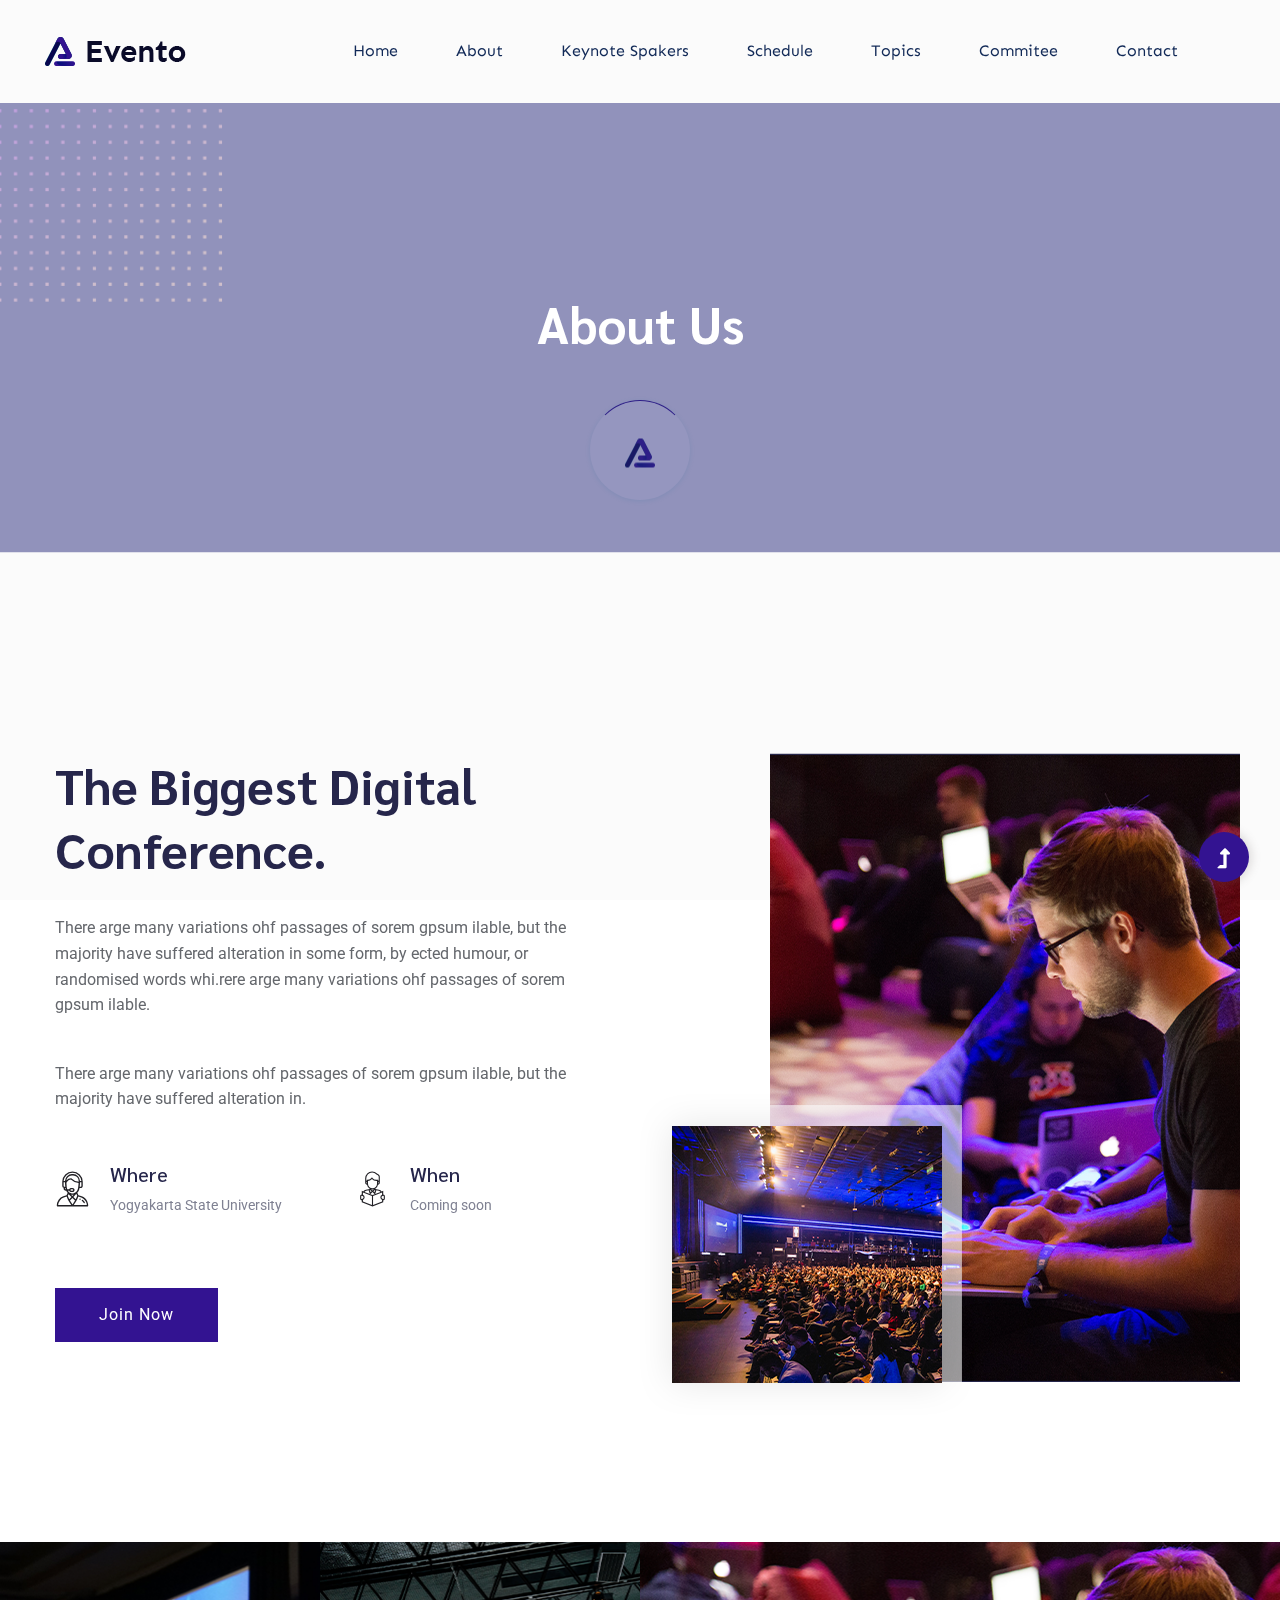
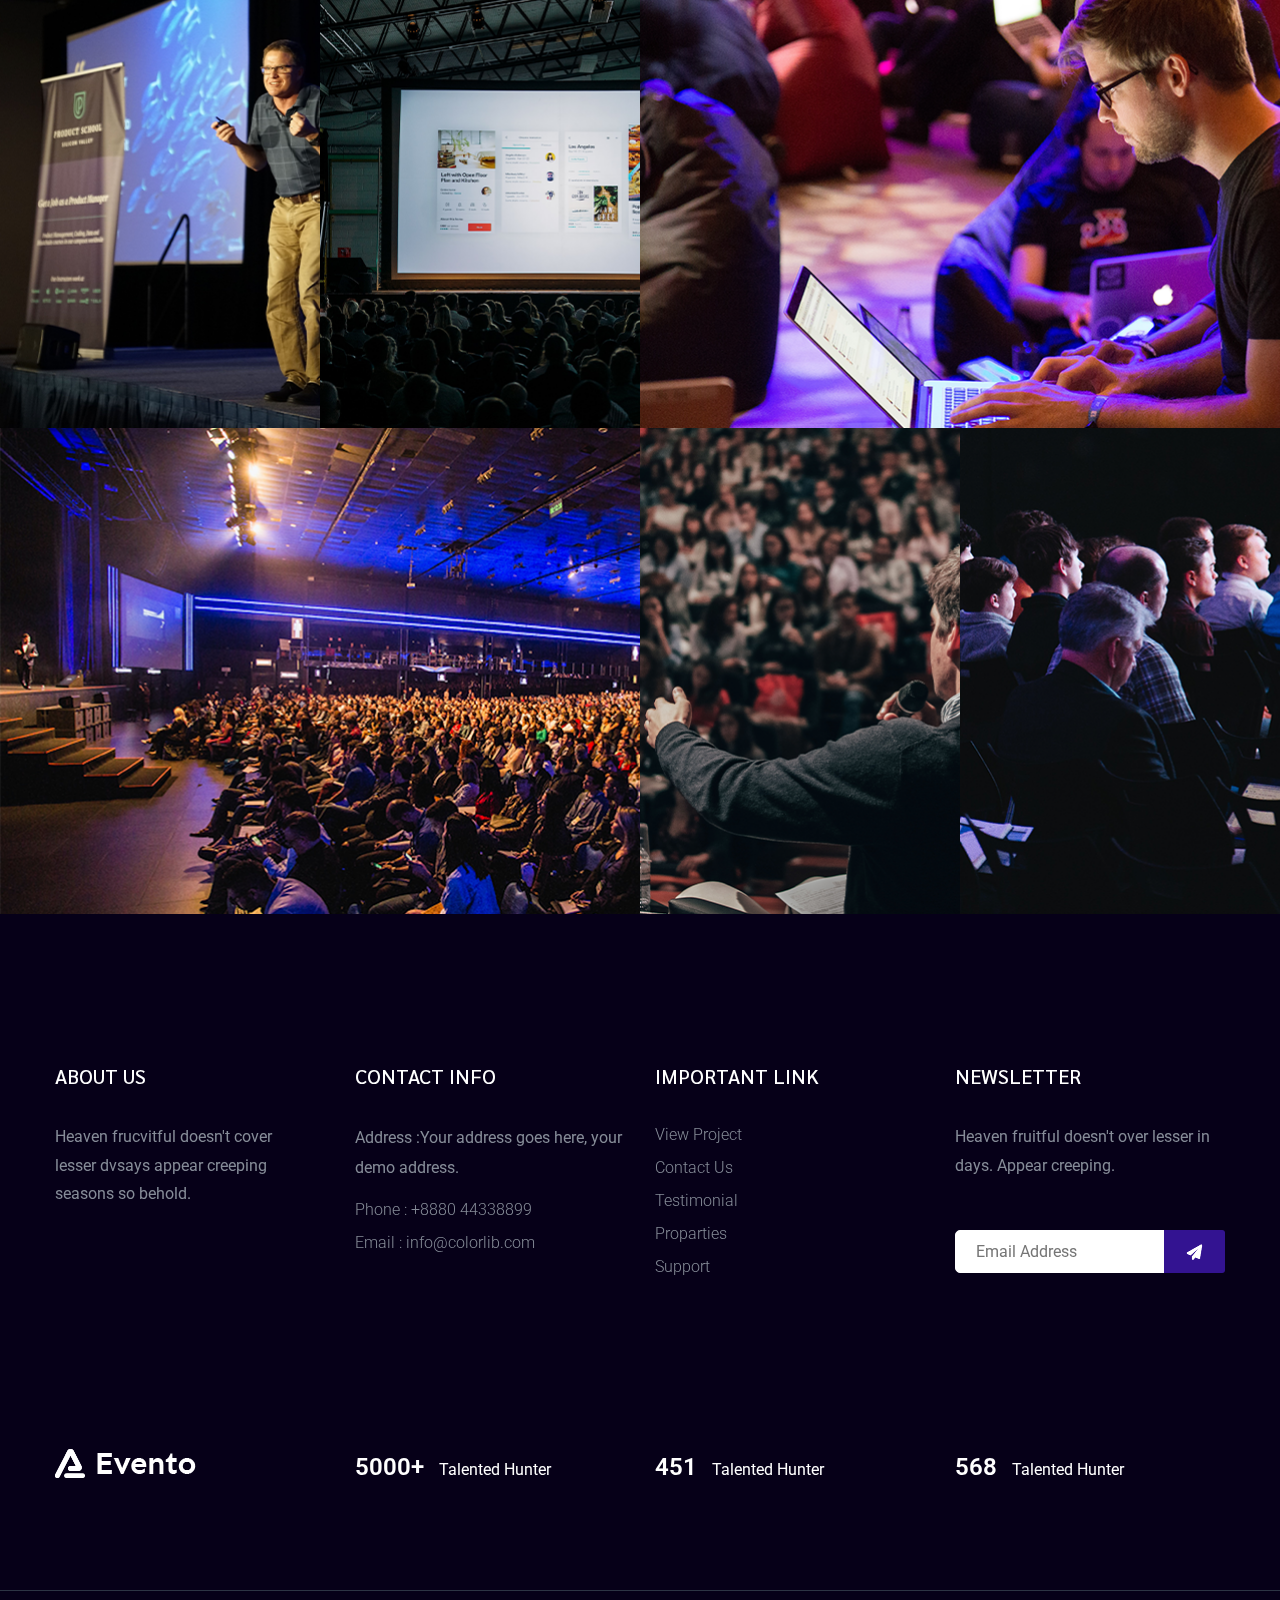
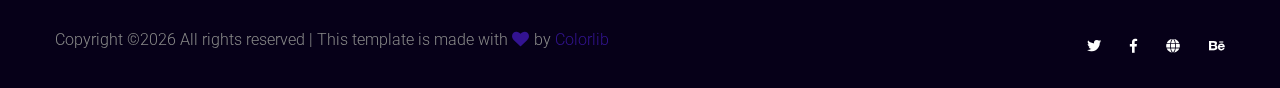
==== commit a714f945: "updating embed video" ====
--- a/about.html
+++ b/about.html
@@ -56,21 +56,14 @@
                                     <ul id="navigation">
                                         <li><a href="index.html">Home</a></li>
                                         <li><a href="about.html">About</a></li>
-                                        <li><a href="spakers.html">Spakers</a></li>
+                                        <li><a href="spakers.html">Keynote Spakers</a></li>
                                         <li><a href="schedule.html">Schedule</a></li>
-                                        <li><a href="blog.html">Blog</a>
-                                            <ul class="submenu">
-                                                <li><a href="blog.html">Blog</a></li>
-                                                <li><a href="blog_details.html">Blog Details</a></li>
-                                                <li><a href="elements.html">Element</a></li>
-                                            </ul>
+                                        <li><a href="blog.html">Topics</a>
                                         </li>
+                                        <li><a href="contact.html">Commitee</a></li>
                                         <li><a href="contact.html">Contact</a></li>
                                     </ul>
                                 </nav>
-                            </div>
-                            <div class="header-right-btn f-right d-none d-lg-block ml-30">
-                                <a href="#" class="btn header-btn">Get Your Ticket</a>
                             </div>
                         </div>
                     </div>   
